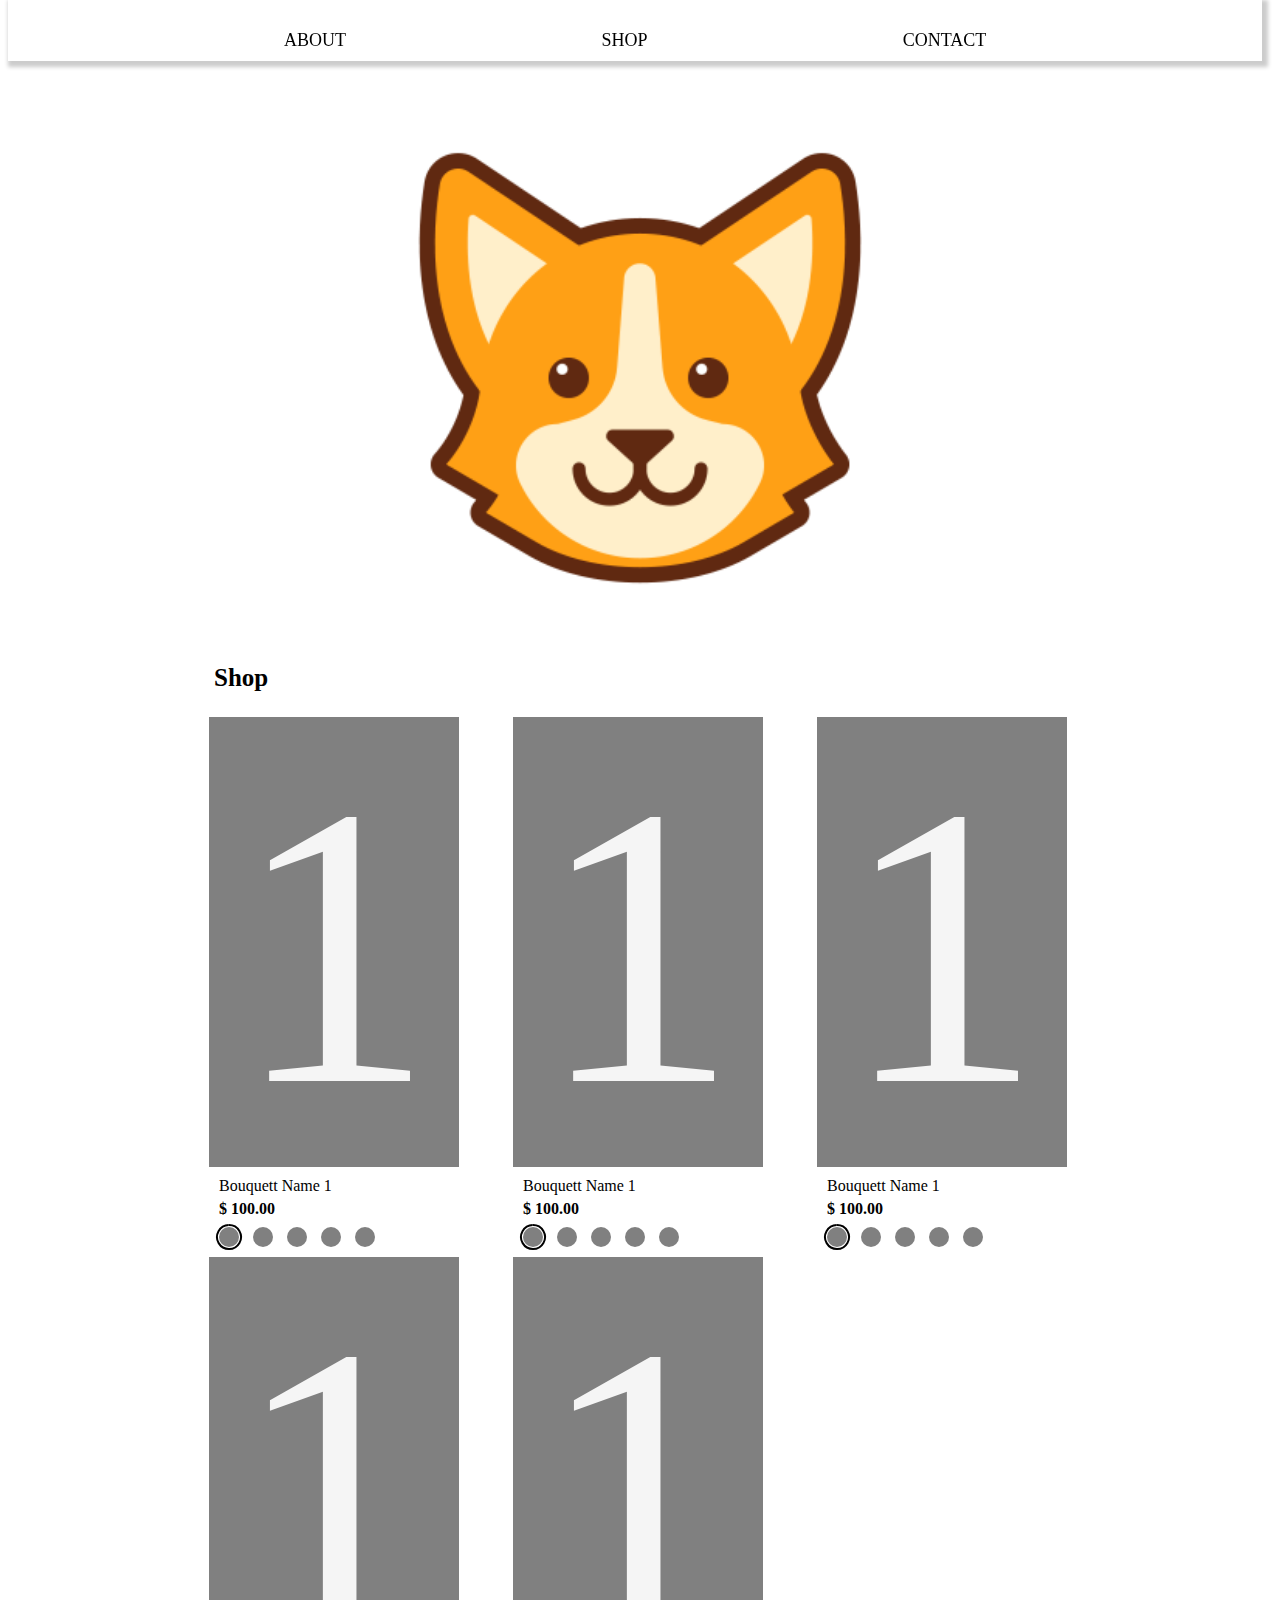
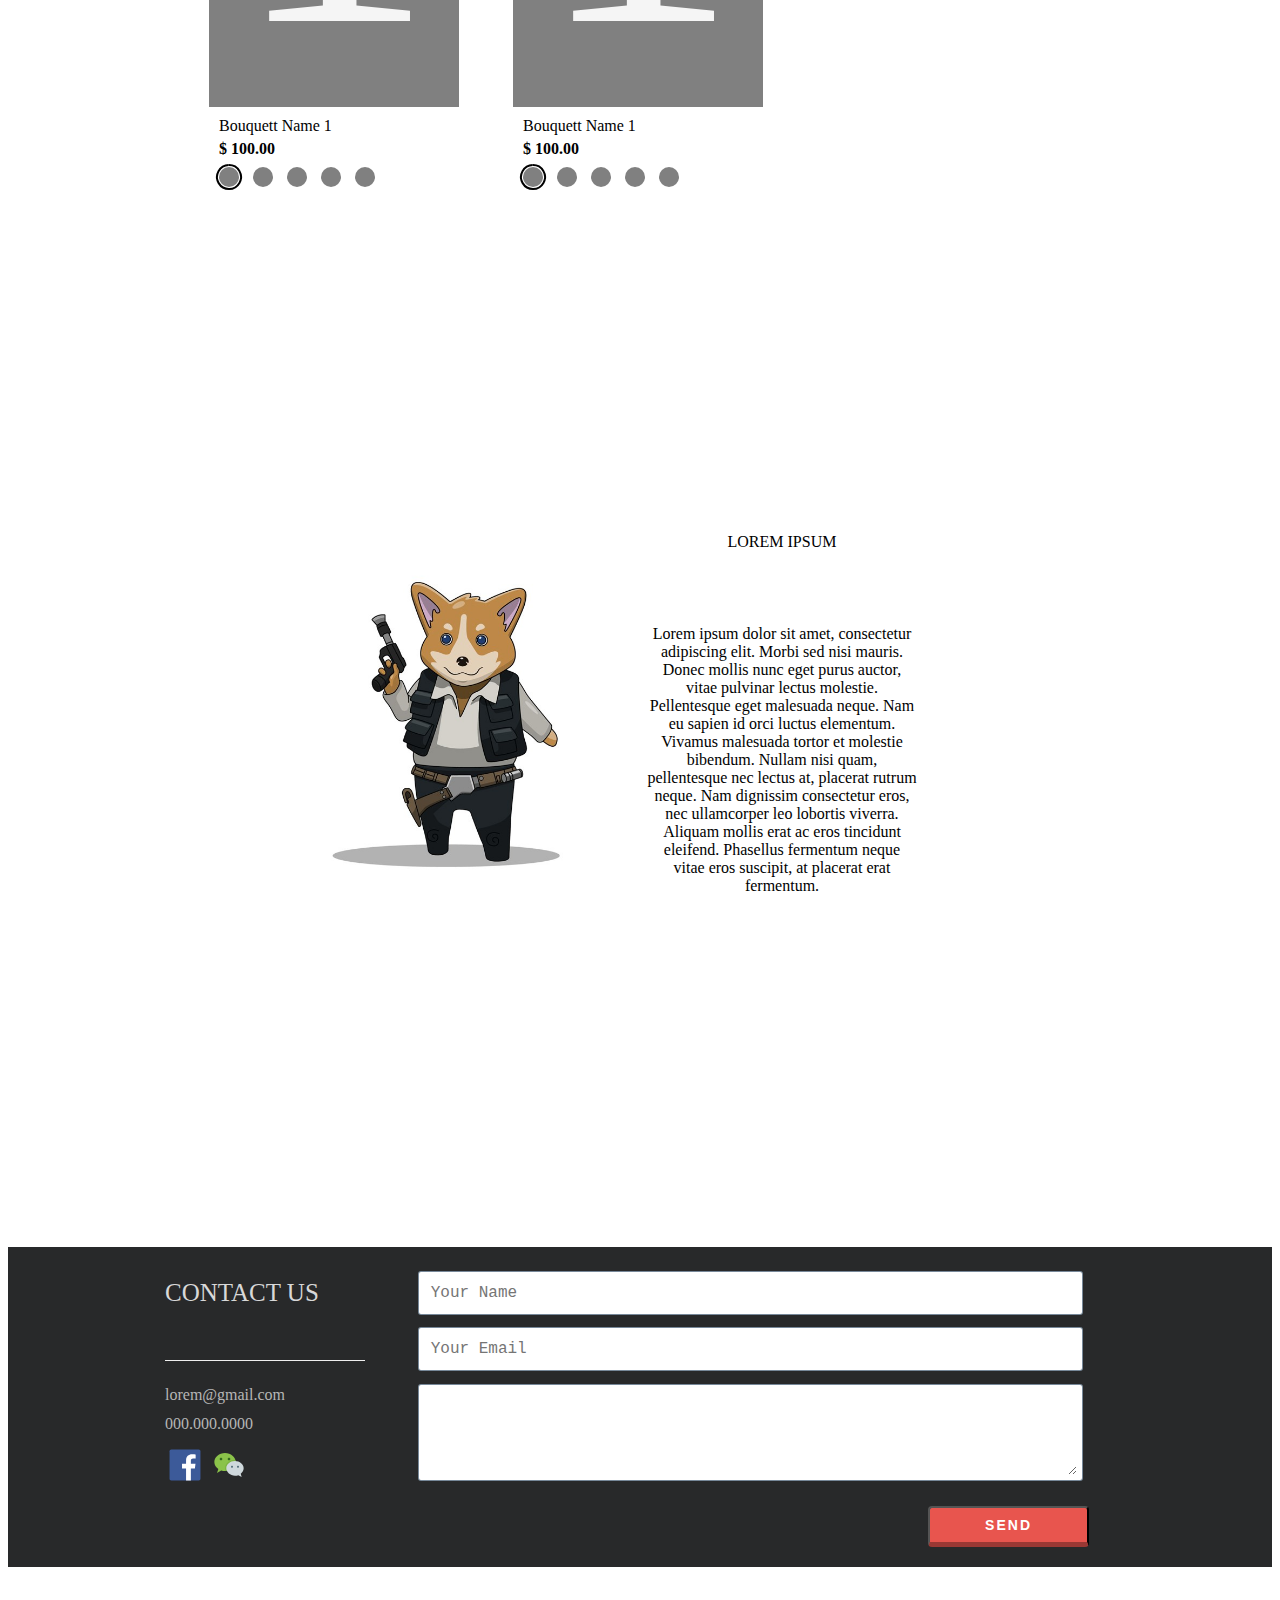
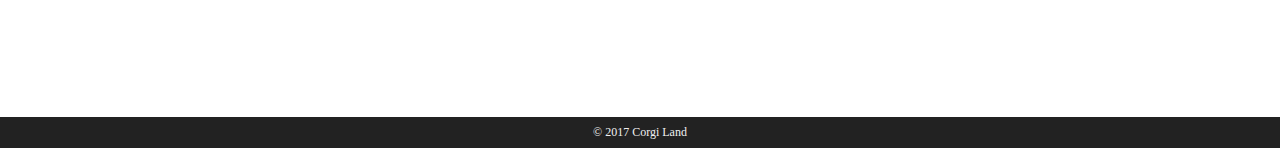
==== indexPage.html @ d276c93f "update" ====
<html>
<script src="http://code.jquery.com/jquery-1.11.0.min.js"></script>
<script src="joyInventoryContainer/inventoryContainer.js"></script>
<script src="navBar/navBar.js"></script>
<script src="AboutMe/aboutMe.js"></script>
<script src="indexPage.js"></script>
<script src="scrollDownButton/scrollDownButton.js"></script>

<link rel="stylesheet" type="text/css" href="scrollDownButton/scrollDownButton.css">
<link rel="stylesheet" type="text/css" href="navBar/navBar.css">
<link rel="stylesheet" type="text/css" href="indexPage.css">
<link rel="stylesheet" type="text/css" href="AboutMe/aboutMe.css">
<link rel="stylesheet" type="text/css" href="joyInventoryContainer/inventoryContainer.css">
<link rel="stylesheet" type="text/css" href="contactUs/contactUs.css">
<head>
</head>

<body>
<div class = 'header'>
  <div class='navBarContainer shadow'>
    <div class='navBar noselect'>
      <div class='navItem'>
        <a href="#aboutMeContainer"><span></span>ABOUT</a>
      </div>
      <div class='navItem'>
        <a href="#inventorySection"><span></span>SHOP</a>
      </div>
      <div class='navItem'>
        <a href="#contactUsSection"><span></span>CONTACT</a>
      </div>
    </div>
  </div>
</div>

<div class = 'mainPageContainer'>
  <img class = 'mainPageBg' src = 'bg.gif'>
</div>

<!-- <div>
  <section class="scrollButton demo">
    <a href="#inventorySection"><span></span>Scroll</a>
  </section>
</div> -->

<div id = 'inventorySection' class = 'inventorySection'>
  <div class = 'inventoryListContainer'>
    <div style='padding-top: 50px;font-size: 25px;margin-left: 30px;font-weight: 600;'> Shop </div>
    <div class='inventoryContainer'>
      <div class='inventoryViewContainer'>
        <div class='inventoryView'>1
        </div>
        <div class='inventoryView'>2
        </div>
        <div class='inventoryView'>3
        </div>
        <div class='inventoryView'>4
        </div>
        <div class='inventoryView'>5
        </div>
      </div>
      <div class='inventorySelectContainer'>
        <div class='inventoryOption'>
        </div>
        <div class='inventoryOption'>
        </div>
        <div class='inventoryOption'>
        </div>
        <div class='inventoryOption'>
        </div>
        <div class='inventoryOption'>
        </div>
      </div>
      <div class='infoContainer'>
        <div class='infoTitle'>
            Bouquett Name 1
        </div>
        <div class='infoPrice'>
            $ 100.00
        </div>
      </div>
    </div>

    <div class='inventoryContainer'>
      <div class='inventoryViewContainer'>
        <div class='inventoryView'>1
        </div>
        <div class='inventoryView'>2
        </div>
        <div class='inventoryView'>3
        </div>
        <div class='inventoryView'>4
        </div>
        <div class='inventoryView'>5
        </div>
      </div>
      <div class='inventorySelectContainer'>
        <div class='inventoryOption'>
        </div>
        <div class='inventoryOption'>
        </div>
        <div class='inventoryOption'>
        </div>
        <div class='inventoryOption'>
        </div>
        <div class='inventoryOption'>
        </div>
      </div>
      <div class='infoContainer'>
        <div class='infoTitle'>
            Bouquett Name 1
        </div>
        <div class='infoPrice'>
            $ 100.00
        </div>
      </div>
    </div>

    <div class='inventoryContainer'>
      <div class='inventoryViewContainer'>
        <div class='inventoryView'>1
        </div>
        <div class='inventoryView'>2
        </div>
        <div class='inventoryView'>3
        </div>
        <div class='inventoryView'>4
        </div>
        <div class='inventoryView'>5
        </div>
      </div>
      <div class='inventorySelectContainer'>
        <div class='inventoryOption'>
        </div>
        <div class='inventoryOption'>
        </div>
        <div class='inventoryOption'>
        </div>
        <div class='inventoryOption'>
        </div>
        <div class='inventoryOption'>
        </div>
      </div>
      <div class='infoContainer'>
        <div class='infoTitle'>
            Bouquett Name 1
        </div>
        <div class='infoPrice'>
            $ 100.00
        </div>
      </div>
    </div>

    <div class='inventoryContainer'>
      <div class='inventoryViewContainer'>
        <div class='inventoryView'>1
        </div>
        <div class='inventoryView'>2
        </div>
        <div class='inventoryView'>3
        </div>
        <div class='inventoryView'>4
        </div>
        <div class='inventoryView'>5
        </div>
      </div>
      <div class='inventorySelectContainer'>
        <div class='inventoryOption'>
        </div>
        <div class='inventoryOption'>
        </div>
        <div class='inventoryOption'>
        </div>
        <div class='inventoryOption'>
        </div>
        <div class='inventoryOption'>
        </div>
      </div>
      <div class='infoContainer'>
        <div class='infoTitle'>
            Bouquett Name 1
        </div>
        <div class='infoPrice'>
            $ 100.00
        </div>
      </div>
    </div>

    <div class='inventoryContainer'>
      <div class='inventoryViewContainer'>
        <div class='inventoryView'>1
        </div>
        <div class='inventoryView'>2
        </div>
        <div class='inventoryView'>3
        </div>
        <div class='inventoryView'>4
        </div>
        <div class='inventoryView'>5
        </div>
      </div>
      <div class='inventorySelectContainer'>
        <div class='inventoryOption'>
        </div>
        <div class='inventoryOption'>
        </div>
        <div class='inventoryOption'>
        </div>
        <div class='inventoryOption'>
        </div>
        <div class='inventoryOption'>
        </div>
      </div>
      <div class='infoContainer'>
        <div class='infoTitle'>
            Bouquett Name 1
        </div>
        <div class='infoPrice'>
            $ 100.00
        </div>
      </div>
    </div>

  </div>
</div>

<!-- <div>
  <section class="scrollButton demo">
    <a href="#aboutMeContainer"><span></span>Scroll</a>
  </section>
</div> -->


<div id = 'aboutMeContainer' class = 'aboutMeContainer'>
    <div class = 'aboutMeInnerContainer'>
      <div class = 'aboutMeContentContainer'>
        <div class = 'aboutMePhotoContainer'>
          <img class = 'aboutMePhoto' src="AboutMe/placeholder.jpg">
        </div>
      </div>
      <div class = 'aboutMeContentContainer'>
        <div class = 'aboutMeContentTitle'>
          <span class = 'aboutMeSpan'> Lorem ipsum </span>
        </div>
        <div class = 'aboutMeContentContent'>
          <span class = 'aboutMeSpan'>
          Lorem ipsum dolor sit amet, consectetur adipiscing elit. Morbi sed nisi mauris. Donec mollis nunc eget purus auctor, vitae pulvinar lectus molestie. Pellentesque eget malesuada neque. Nam eu sapien id orci luctus elementum. Vivamus malesuada tortor et molestie bibendum. Nullam nisi quam, pellentesque nec lectus at, placerat rutrum neque. Nam dignissim consectetur eros, nec ullamcorper leo lobortis viverra. Aliquam mollis erat ac eros tincidunt eleifend. Phasellus fermentum neque vitae eros suscipit, at placerat erat fermentum.
          </span>
        </div>
      </div>
    </div>
</div>

<!-- <div>
  <section class="scrollButton demo">
    <a href="#contactUsSection"><span></span>Scroll</a>
  </section>
</div> -->

<div id = 'contactUsSection' class = 'contactUsSection'>
  <div class='contactUsBoundary bg-dark'>
    <div class='contactUsContainer'>
      <div class='generalInfoContainer'>
        <div class='emailUsTitle bg-gray-light'>
          CONTACT US
        </div>
        <div class="divider divider1" style="margin:0 0 25px 0 !important;"></div>
        <div class='generalInfoCell'>
          <div class='generalInfoCellContent'>
            lorem@gmail.com
          </div>
          <div class='generalInfoCellContent'>
            000.000.0000
          </div>
        </div>
        <div class='generalInfoSocialMedia'>
          <div style='width: 100%'>
            <img style='padding:2%;' src='contactUs/fb.svg'>
            <img style='padding:2%;' src='contactUs/wechat.svg'>
          </div>
        </div>
        <div class='emailUsRestSection'>
        </div>
      </div>
      <div class='emailUsContainer'>
        <div class='emailUsEmailSection'>
          <div class='emailUsEmailDiv1'>
            <div class='emailUsNameInput'>
              <div class='div1TextArea'>
                <textarea rows='1' class='emailUsTextArea div1EmailUsTextArea' placeholder='Your Name'></textarea>
              </div>
            </div>
          </div>
          <div class='emailUsEmailDiv1'>
            <div class='emailUsEmailInput'>
              <div class='div1TextArea'>
                <textarea rows='1' class='emailUsTextArea div1EmailUsTextArea' placeholder='Your Email'></textarea>
              </div>
            </div>
          </div>
          <div class='emailUsEmailDiv2'>
            <div class='emailUsMessageInput'>
              <div class='emailUsMessageContent'>
                <textarea class='emailUsTextArea div2EmailUsTextArea'></textarea>
              </div>
            </div>
            <div class='emailUsSendButtonContainer'>
              <button type="button" class='emailUsSendButton'> SEND </button>
            </div>
          </div>
        </div>
    <!--     <div class='emailUsRestSection'>
        </div> -->
      </div>
    </div>
  </div>
</div>
</body>
<div id="copyright">© 2017 Corgi Land</div>
</html>
---- scrollDownButton/scrollDownButton.css ----
@import url(https://fonts.googleapis.com/css?family=Josefin+Sans:300,400);
section {
  position: relative;
  width: 100%;
  height: 25px
}
section::after {
  position: absolute;
  bottom: 0;
  left: 0;
  content: '';
  width: 100%;
  height: 80%;
}

/*#thanks {
  background-color: black;
}
#thanks::after {
  content: none;
}
#thanks div {
  position: absolute;
  top: 50%;
  left: 50%;
  z-index: 2;
  -webkit-transform: translate(-50%, -50%);
  transform: translate(-50%, -50%);
  text-align: center;
}
#thanks h2 {
  margin-bottom: 60px;
  color: #333;
  font : normal 300 64px/1 'Josefin Sans', sans-serif;
  text-align: center;
  white-space: nowrap;
}
#thanks p {
  color: #333;
  font : normal 400 20px/1 'Josefin Sans', sans-serif;
}
#thanks p a {
  color: #333;
  text-decoration: none;
  transition: color .3s;
}
#thanks p a:hover {
  color: #888;
}*/
.demo a {
  position: absolute;
  bottom: 20px;
  left: 50%;
  z-index: 2;
  display: inline-block;
  -webkit-transform: translate(-50%, -80%);
  transform: translate(-50%, -80%);
  color: black;
  font : normal 400 20px/1 'Josefin Sans', sans-serif;
  letter-spacing: .1em;
  text-decoration: none;
  transition: opacity .3s;
}
.demo a:hover {
  opacity: .5;
}


.scrollButton a {
  padding-top: 70px;
  position: relative;
/*  left: 50%;
  transform: translateX(-50%);
  top: -150px;*/
}
.scrollButton a span {
  position: absolute;
  top: 0;
  left: 50%;
  width: 24px;
  height: 24px;
  margin-left: -12px;
  border-left: 1px solid black;
  border-bottom: 1px solid black;
  -webkit-transform: rotate(-45deg);
  transform: rotate(-45deg);
  -webkit-animation: sdb05 1.5s infinite;
  animation: sdb05 1.5s infinite;
  box-sizing: border-box;
}
@-webkit-keyframes sdb05 {
  0% {
    -webkit-transform: rotate(-45deg) translate(0, 0);
    opacity: 0;
  }
  50% {
    opacity: 1;
  }
  100% {
    -webkit-transform: rotate(-45deg) translate(-20px, 20px);
    opacity: 0;
  }
}
@keyframes sdb05 {
  0% {
    transform: rotate(-45deg) translate(0, 0);
    opacity: 0;
  }
  50% {
    opacity: 1;
  }
  100% {
    transform: rotate(-45deg) translate(-20px, 20px);
    opacity: 0;
  }
}
---- navBar/navBar.css ----
a{
  text-decoration: none;
}

/* unvisited link */
a:link {
  color: black;
}

/* visited link */
a:visited {
  color: black;
}

/* mouse over link */
a:hover {
  color: whitesmoke;
  text-shadow: 1px 1px grey;
}

/* selected link */
a:active {
  color: whitesmoke;
  text-shadow: 2px 2px grey;
}

.navBarContainer{
  position: fixed;
  width: 98%;
  text-align: center;
  font-size: 18px;
  z-index: 5;
  top: 0px;
  padding-top: 30px;
  padding-bottom: 10px;
  background: white;
}
.navBar{
  position: relative;
  width: 100%;
}
.navItem{
  position: relative;
  display: inline-block;
  margin-left: 10%;
  margin-right: 10%;
  cursor: pointer;
}
.noselect {
  -webkit-touch-callout: none; /* iOS Safari */
    -webkit-user-select: none; /* Safari */
     -khtml-user-select: none; /* Konqueror HTML */
       -moz-user-select: none; /* Firefox */
        -ms-user-select: none; /* Internet Explorer/Edge */
            user-select: none; /* Non-prefixed version, currently
                                  supported by Chrome and Opera */
}
---- indexPage.css ----
* {
  /*border: 1px solid black;*/
}

.mainPageContainer {
  width: 98%;
  /*height: 98%;*/
  margin: 1%;
  /*min-height: 500px;*/
  text-align: center;
  /* horizontally align aboutMeInnerContainer to the center*/
}

.mainPageBg {
  width: 50%;
  max-width: 900px;
  /* vertically align itself to the center*/
  position: relative;
  padding-top: 10%;
  /* horizontally align itself to the center*/
  display: inline-block;
  text-align: center;
  min-width: 500px;
  max-width: 800px;
}

.header {
  position: absolute;
  width: 100%;
  top: 5%;
  min-width: 700px;
}

.inventorySection {
  clear: both;
  height: 100%;
  /*text-align: center;*/
}

.inventoryListContainer {
  width: 100%;
  /*min-width: 700px;*/
  display: inline-block;
  float: left;
  /* horizontally align itself to the center*/
  position: relative;
  left: 50%;
  transform: translateX(-50%);
}

.inventoryViewContainer {
  text-align: left;
}

.aboutMeContainer {
  position: relative;
}

.aboutMeInnerContainer {
  position: relative;
  top: 100px;
}

.contactUsSection {
  position: relative;
  text-align: center;
  /*padding-top: 150px;*/
  padding-bottom: 150px;
}

#copyright, #copyright a {
    color: #f0f0f0;
    font-size: 12px;
    text-align: center;
}

#copyright {
  background: #222;
  padding: 8px 0;
  position: absolute;
  right: 0px;
  width: 100%;
}
---- AboutMe/aboutMe.css ----
* {
  /*border: 1px solid black;*/
}

.aboutMeContainer {
  width: 98%;
  height: 98%;
  margin: 1%;
  min-height: 500px;
  min-width: 700px;
  /* horizontally align aboutMeInnerContainer to the center*/
  text-align: center;
}

.aboutMeInnerContainer{
  width: 700px;
  height: 500px;
  /* vertically align itself to the center*/
  position: relative;
  /*top: 50%;*/
  /*transform: translateY(-50%);*/
  /*transform: translateY(30%);*/
  /* horizontally align itself to the center*/
  display: inline-block;
}

.aboutMeContentContainer{
  width: 300px;
  height: 450px;
  position: relative;
  top: 50%;
  transform: translateY(-50%);
  margin-left: 2%;
  margin-right: 2%;
  display: inline-block;
  /* align two div on the same row*/
  float: left;
}

.aboutMePhotoContainer {
  width: 90%;
  height: 94%;
  margin-left: 5%;
  margin-top: 5%;
}

.aboutMeContentTitle {
  width: 90%;
  height: 15%;
  margin-left: 5%;
  margin-top: 5%;
  text-transform: uppercase;
}

.aboutMeContentContent {
  width: 90%;
  height: 75%;
  margin-left: 5%;
  margin-top: 5%;
}

.aboutMeSpan {
  height: 100%;
  display: inline-flex;
  align-items: center;
}

.aboutMePhoto {
  /*height: 100%;*/
  /* vertically align itself to the center*/
/*  position: relative;
  left: 50%;
  transform: translateX(-50%);*/
  width: 100%;
  /* vertically align itself to the center*/
  position: relative;
  top: 50%;
  transform: translateY(-50%);
}
---- joyInventoryContainer/inventoryContainer.css ----
.inventoryContainer {
  position: relative;
  display: inline-block;
  margin: 25px;
  width: 250px;
  height: 490px;
}

.inventoryViewContainer{
  position: absolute;
  top: 0px;
  width: 100%;
  height: 450px;
}
.inventoryView {
  width: 100%;
  height: 100%;
  position: absolute;
  top: 0px;
  background: grey;
  font-size: 400px;
  color: whitesmoke;
  text-align: center;
}

.inventorySelectContainer{
  position: relative;
  top: 500px;
  padding: 5px;
  width: 250px;
  height: 30px;
}
.inventoryOption {
  width: 30px;
  height: 30px;
  position: relative;
  display: inline-block;
}

.infoContainer{
  padding-left: 10px;
  position: relative;
  top: 420px;
}
.infoTitle{
  margin-bottom: 5px;
}
.infoPrice{
  font-weight: 900;
}
---- contactUs/contactUs.css ----
* {
  /*border: 1px solid black;*/
}

.shadow {
  -webkit-box-shadow: 3px 3px 4px 3px #ccc;  /* Safari 3-4, iOS 4.0.2 - 4.2, Android 2.3+ */
  -moz-box-shadow:    3px 3px 4px 3px #ccc;  /* Firefox 3.5 - 3.6 */
  box-shadow:         3px 3px 4px 3px #ccc;  /* Opera 10.5, IE 9, Firefox 4+, Chrome 6+, iOS 5 */
}

.contactUsBoundary {
  width: 100%;
  height: 320px;
  position: relative;
  display: inline-block;
  text-align: center;
}

.contactUsContainer {
  width: 100%;
  height: 450;
  position: relative;
  display: inline-block;
  text-align: left;
  max-width: 1000px;
}

.emailUsContainer {
  width: 67%;
  height: 100%;
  padding: 2.5%;
  position: relative;
  display: inline-block;
}

/*.marginContainer {
  width: 6%;
  height: 100%;
}*/

.generalInfoContainer {
  width: 20%;
  height: 100%;
  padding: 2.5%;
  position: relative;
  display: inline-block;
}

.generalInfoCell {
  width: 100%;
  height: 13%;
  position: relative;
  display: inline-block;
}

.generalInfoCellTitle {
  width: 100%;
  height: 49%;
  transform: translateY(50%);
  color: rgb(229,75,69);
  background: white;
  position: relative;
  display: inline-block;
}

.generalInfoCellContent {
  width: 100%;
  height: 49%;
  position: relative;
  display: inline-block;
}

.generalInfoSocialMedia {
  width: 100%;
  height: 15%;
  position: relative;
  display: inline-block;
}

.generalInfoRestSection {
  width: 100%;
  height: 25%;
  position: relative;
  display: inline-block;
}

.emailUsTitle {
  width: 100%;
  height: 18%;
  font-size: 25px;
  color: #333333;
  position: relative;
  display: inline-block;
}

.emailUsIntro {
  width: 100%;
  height: 25%;
  position: relative;
  display: inline-block;
}

.emailUsEmailSection {
  width: 100%;
  height: 50%;
  position: relative;
  display: inline-block;
}

.emailUsRestSection {
  width: 100%;
  height: 4%;
  position: relative;
  display: inline-block;
}

.emailUsEmailDiv1 {
  width: 100%;
  height: 25%;
  position: relative;
  display: inline-block;
}

.emailUsEmailDiv2 {
  width: 100%;
  height: 90%;
  /*position: relative;
  display: inline-block;*/
  position: relative;
  display: inline-block;
}

.emailUsMessageInput {
  width: 100%;
  height: 60%;
  position: relative;
  display: inline-block;
}

.emailUsMessageTitle {
  width: 100%;
  height: 19%;
  transform: translateY(30%);
  position: relative;
  display: inline-block;
}

.emailUsMessageContent {
  width: 100%;
  height: 79%;
  position: relative;
  display: inline-block;
}

.emailUsTextArea {
  width: 99%;
  font-size: 16px;
  padding: 1%;
  border-radius: 2px;
  box-shadow: 0 0 0 1px lightslategrey;
  border: 5px solid transparent;
  position: relative;
  display: inline-block;
}

.div1EmailUsTextArea {
  resize: none;
  position: relative;
  display: inline-block;
}

.div2EmailUsTextArea {
  height: 99%;
  position: relative;
  display: inline-block;
}

.emailUsSendButtonContainer {
  width: 100%;
  height: 20%;
  text-align: right;
  position: relative;
  display: inline-block;
}

.emailUsSendButton:focus {
  outline: none;
  position: relative;
  display: inline-block;
}

.emailUsSendButton {
  z-index: 1;

  -webkit-box-sizing: border-box;
  -moz-box-sizing: border-box;
  box-sizing: border-box;
  white-space: nowrap;
  position: relative;
  display: -moz-inline-stack;
  display: inline-block;
  vertical-align: middle;
  zoom: 1;
  font-family: "brandon-grotesque", Helvetica, Arial, sans-serif;
  font-weight: 700;
  letter-spacing: 2px;
  font-size: 14px;
  line-height: 14px;
  text-transform: uppercase;
  color: white;
  background-color: #e8554e;
  cursor: pointer;
  border-bottom: 5px solid #9a3834;
  -webkit-border-radius: 4px;
  -moz-border-radius: 4px;
  -ms-border-radius: 4px;
  -o-border-radius: 4px;
  border-radius: 4px;
  -webkit-transition: none 125ms ease-out;
  -webkit-transition-delay: 0;
  -moz-transition: none 125ms ease-out 0;
  -o-transition: none 125ms ease-out 0;
  transition: none 125ms ease-out 0;
  -webkit-transition-property: background-color, color;
  -moz-transition-property: background-color, color;
  -o-transition-property: background-color, color;
  transition-property: background-color, color;
  padding: 10px 55px;
  position: relative;
  display: inline-block;
}

.emailUsNameInput {
  width: 100%;
  height: 100%;
  /*position: relative;
  display: inline-block;*/
  position: relative;
  display: inline-block;
}

.div1InputTitle {
  width:100%;
  height: 49%;
  transform: translateY(55%);
  position: relative;
  display: inline-block;
}

.spanAsterisk {
  color:rgb(229,75,69);
  position: relative;
  display: inline-block;
}

.div1TextArea {
  width:100%;
  height: 49%;
  position: relative;
  display: inline-block;
}

.emailUsEmailInput {
  width: 100%;
  height: 100%;
  /*position: relative;
  display: inline-block;*/
  position: relative;
  display: inline-block;
}

.emailUsEmailInputMargin {
  width: 10%;
  height: 100%;
  position: relative;
  display: inline-block;
}

.divider1 {
    clear: both;
    border-bottom: 1px solid #efefef;
    margin: 60px 0;
    height: 1px;
}

.divider {
    display: block;
    width: 100%;
    height: 0;
    margin: 0;
    padding: 0;
}

.bg-dark {
    background: #28292A;
    color: #B6B6B6;
}

.bg-gray-light {
  color: #D8D8D8;
}
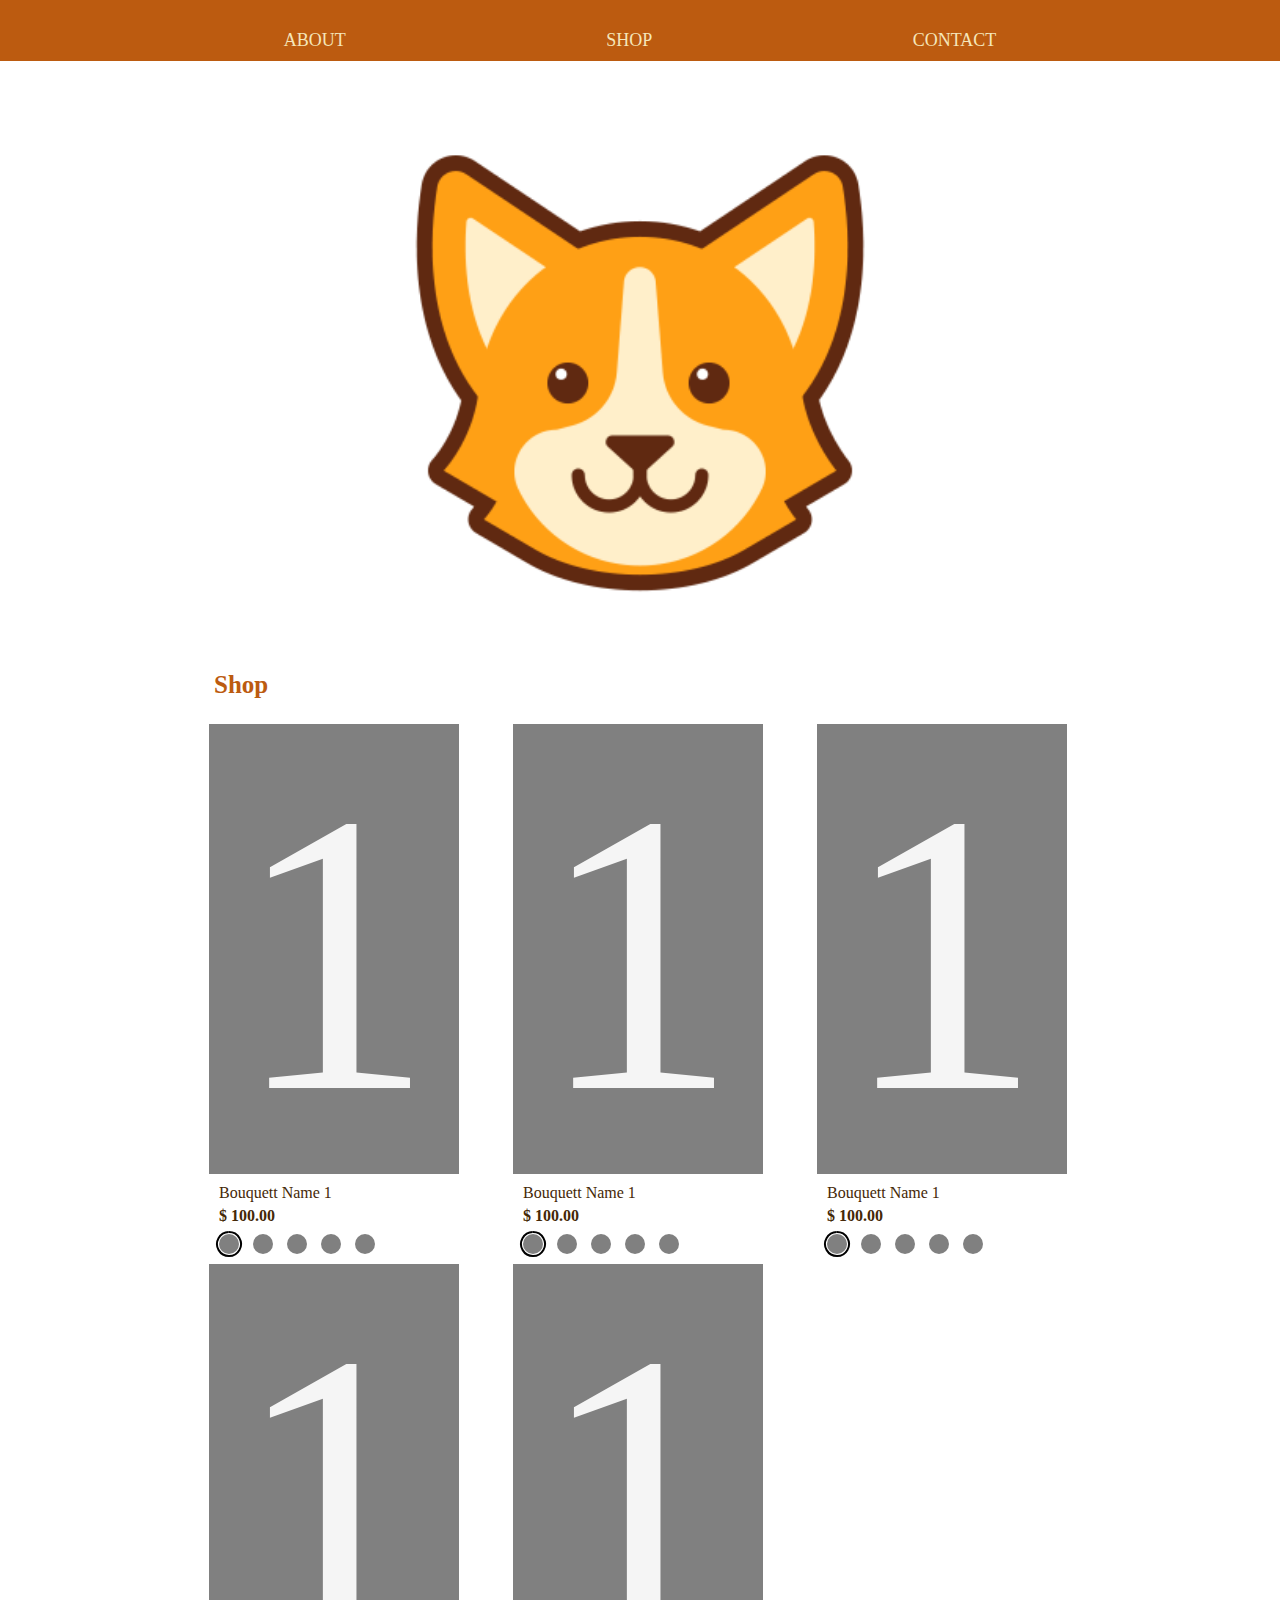
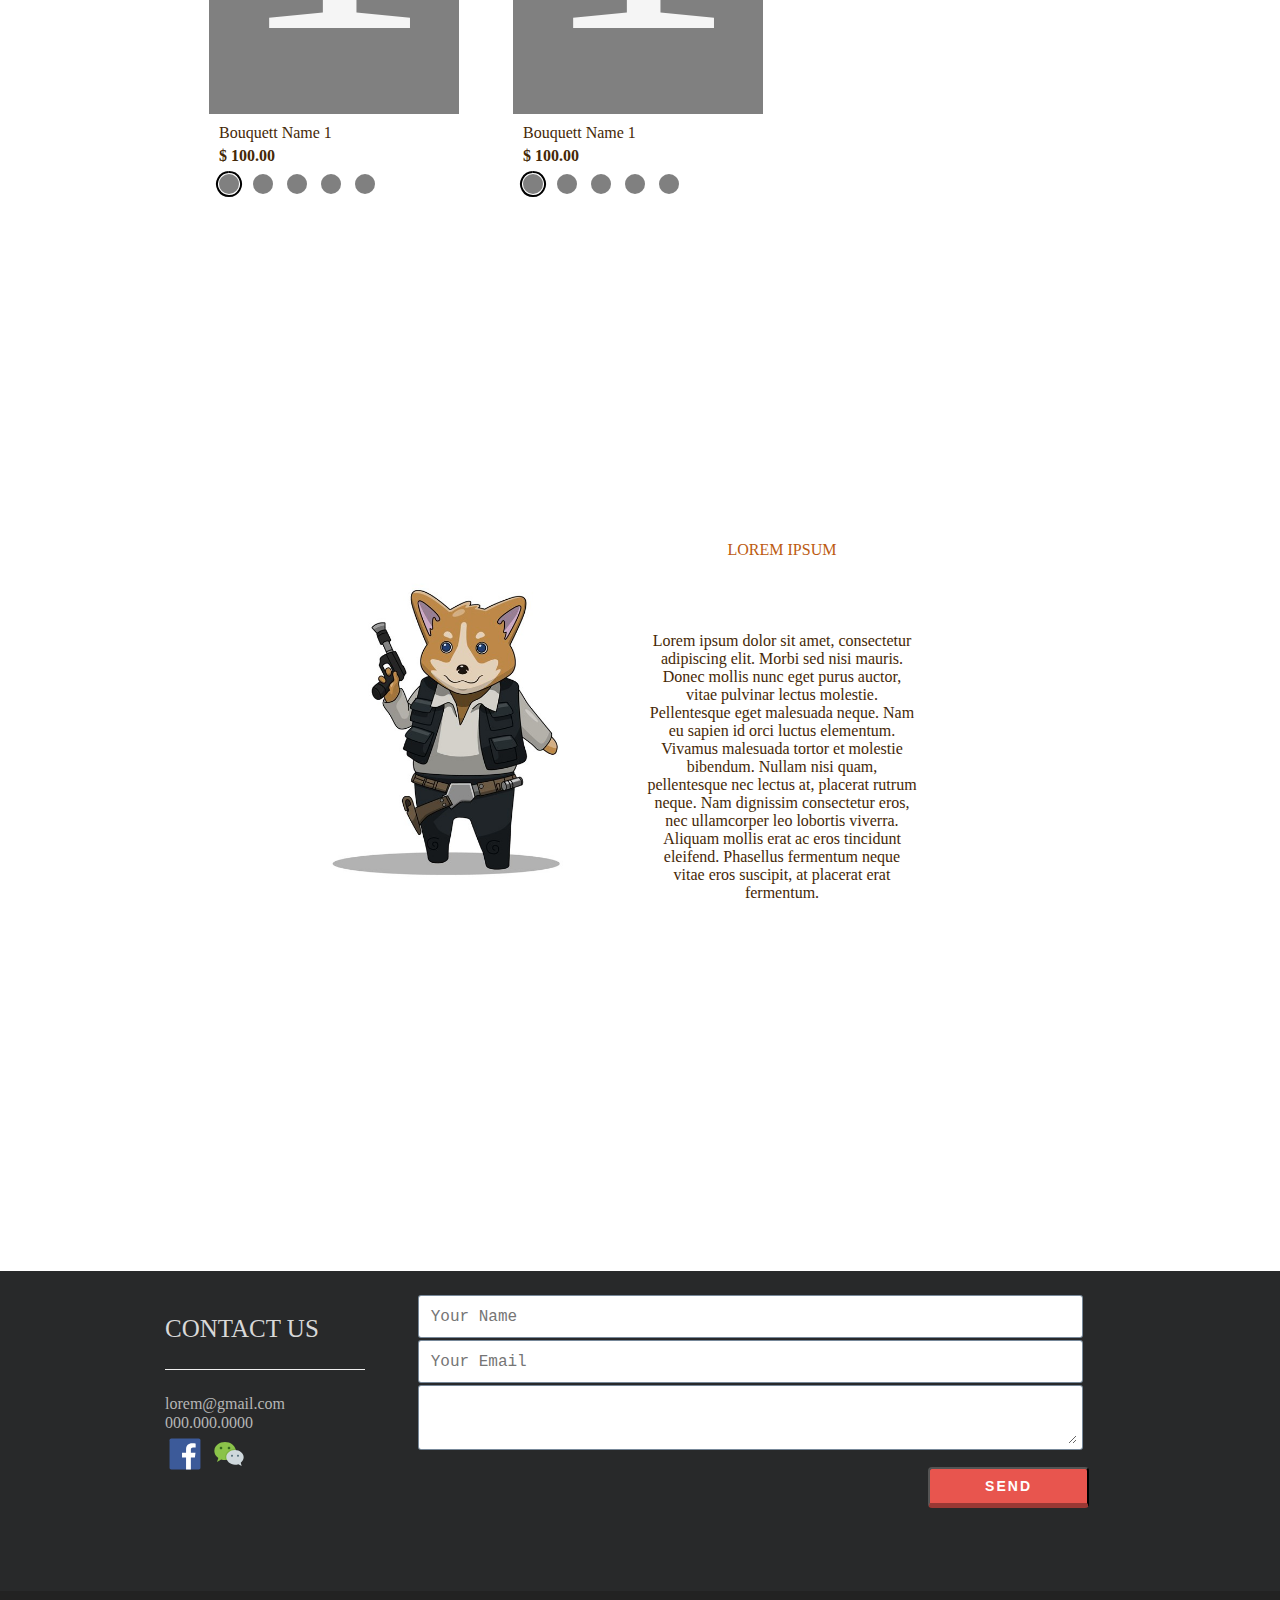
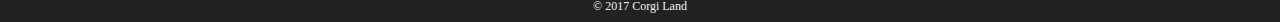
==== commit 22f36e5e: "update" ====
--- a/indexPage.html
+++ b/indexPage.html
@@ -17,7 +17,7 @@
 
 <body>
 <div class = 'header'>
-  <div class='navBarContainer shadow'>
+  <div class='navBarContainer'>
     <div class='navBar noselect'>
       <div class='navItem'>
         <a href="#aboutMeContainer"><span></span>ABOUT</a>
@@ -43,8 +43,8 @@
 </div> -->
 
 <div id = 'inventorySection' class = 'inventorySection'>
-  <div class = 'inventoryListContainer'>
-    <div style='padding-top: 50px;font-size: 25px;margin-left: 30px;font-weight: 600;'> Shop </div>
+  <div class = 'inventoryListContainer text-color'>
+    <div class='title-color' style='padding-top: 50px;font-size: 25px;margin-left: 30px;font-weight: 600;'> Shop </div>
     <div class='inventoryContainer'>
       <div class='inventoryViewContainer'>
         <div class='inventoryView'>1
@@ -239,10 +239,10 @@
       </div>
       <div class = 'aboutMeContentContainer'>
         <div class = 'aboutMeContentTitle'>
-          <span class = 'aboutMeSpan'> Lorem ipsum </span>
+          <span class = 'aboutMeSpan title-color'> Lorem ipsum </span>
         </div>
         <div class = 'aboutMeContentContent'>
-          <span class = 'aboutMeSpan'>
+          <span class = 'aboutMeSpan text-color'>
           Lorem ipsum dolor sit amet, consectetur adipiscing elit. Morbi sed nisi mauris. Donec mollis nunc eget purus auctor, vitae pulvinar lectus molestie. Pellentesque eget malesuada neque. Nam eu sapien id orci luctus elementum. Vivamus malesuada tortor et molestie bibendum. Nullam nisi quam, pellentesque nec lectus at, placerat rutrum neque. Nam dignissim consectetur eros, nec ullamcorper leo lobortis viverra. Aliquam mollis erat ac eros tincidunt eleifend. Phasellus fermentum neque vitae eros suscipit, at placerat erat fermentum.
           </span>
         </div>
--- a/navBar/navBar.css
+++ b/navBar/navBar.css
@@ -4,7 +4,7 @@
 
 /* unvisited link */
 a:link {
-  color: black;
+  color: #F5E6BA;
 }
 
 /* visited link */
@@ -14,7 +14,7 @@
 
 /* mouse over link */
 a:hover {
-  color: whitesmoke;
+  color: #452806;
   text-shadow: 1px 1px grey;
 }
 
@@ -26,14 +26,14 @@
 
 .navBarContainer{
   position: fixed;
-  width: 98%;
+  width: 100%;
   text-align: center;
   font-size: 18px;
   z-index: 5;
   top: 0px;
   padding-top: 30px;
   padding-bottom: 10px;
-  background: white;
+  background: #BC5B10;
 }
 .navBar{
   position: relative;
--- a/indexPage.css
+++ b/indexPage.css
@@ -1,5 +1,9 @@
 * {
   /*border: 1px solid black;*/
+}
+
+body {
+  margin: 0px;
 }
 
 .mainPageContainer {
@@ -65,7 +69,7 @@
   position: relative;
   text-align: center;
   /*padding-top: 150px;*/
-  padding-bottom: 150px;
+  /*padding-bottom: 150px;*/
 }
 
 #copyright, #copyright a {
@@ -77,7 +81,15 @@
 #copyright {
   background: #222;
   padding: 8px 0;
-  position: absolute;
+  position: relative;
   right: 0px;
   width: 100%;
+}
+
+.text-color {
+  color: #452806;
+}
+
+.title-color {
+  color: #BC5B10;
 }--- a/contactUs/contactUs.css
+++ b/contactUs/contactUs.css
@@ -18,7 +18,7 @@
 
 .contactUsContainer {
   width: 100%;
-  height: 450;
+  height: 300px;
   position: relative;
   display: inline-block;
   text-align: left;
@@ -28,7 +28,7 @@
 .emailUsContainer {
   width: 67%;
   height: 100%;
-  padding: 2.5%;
+  padding: 2.5% 2.5% 0 2.5%;
   position: relative;
   display: inline-block;
 }
@@ -41,7 +41,7 @@
 .generalInfoContainer {
   width: 20%;
   height: 100%;
-  padding: 2.5%;
+  padding: 2.5% 2.5% 0 2.5%;
   position: relative;
   display: inline-block;
 }
@@ -116,7 +116,7 @@
 
 .emailUsEmailDiv1 {
   width: 100%;
-  height: 25%;
+  height: 30%;
   position: relative;
   display: inline-block;
 }
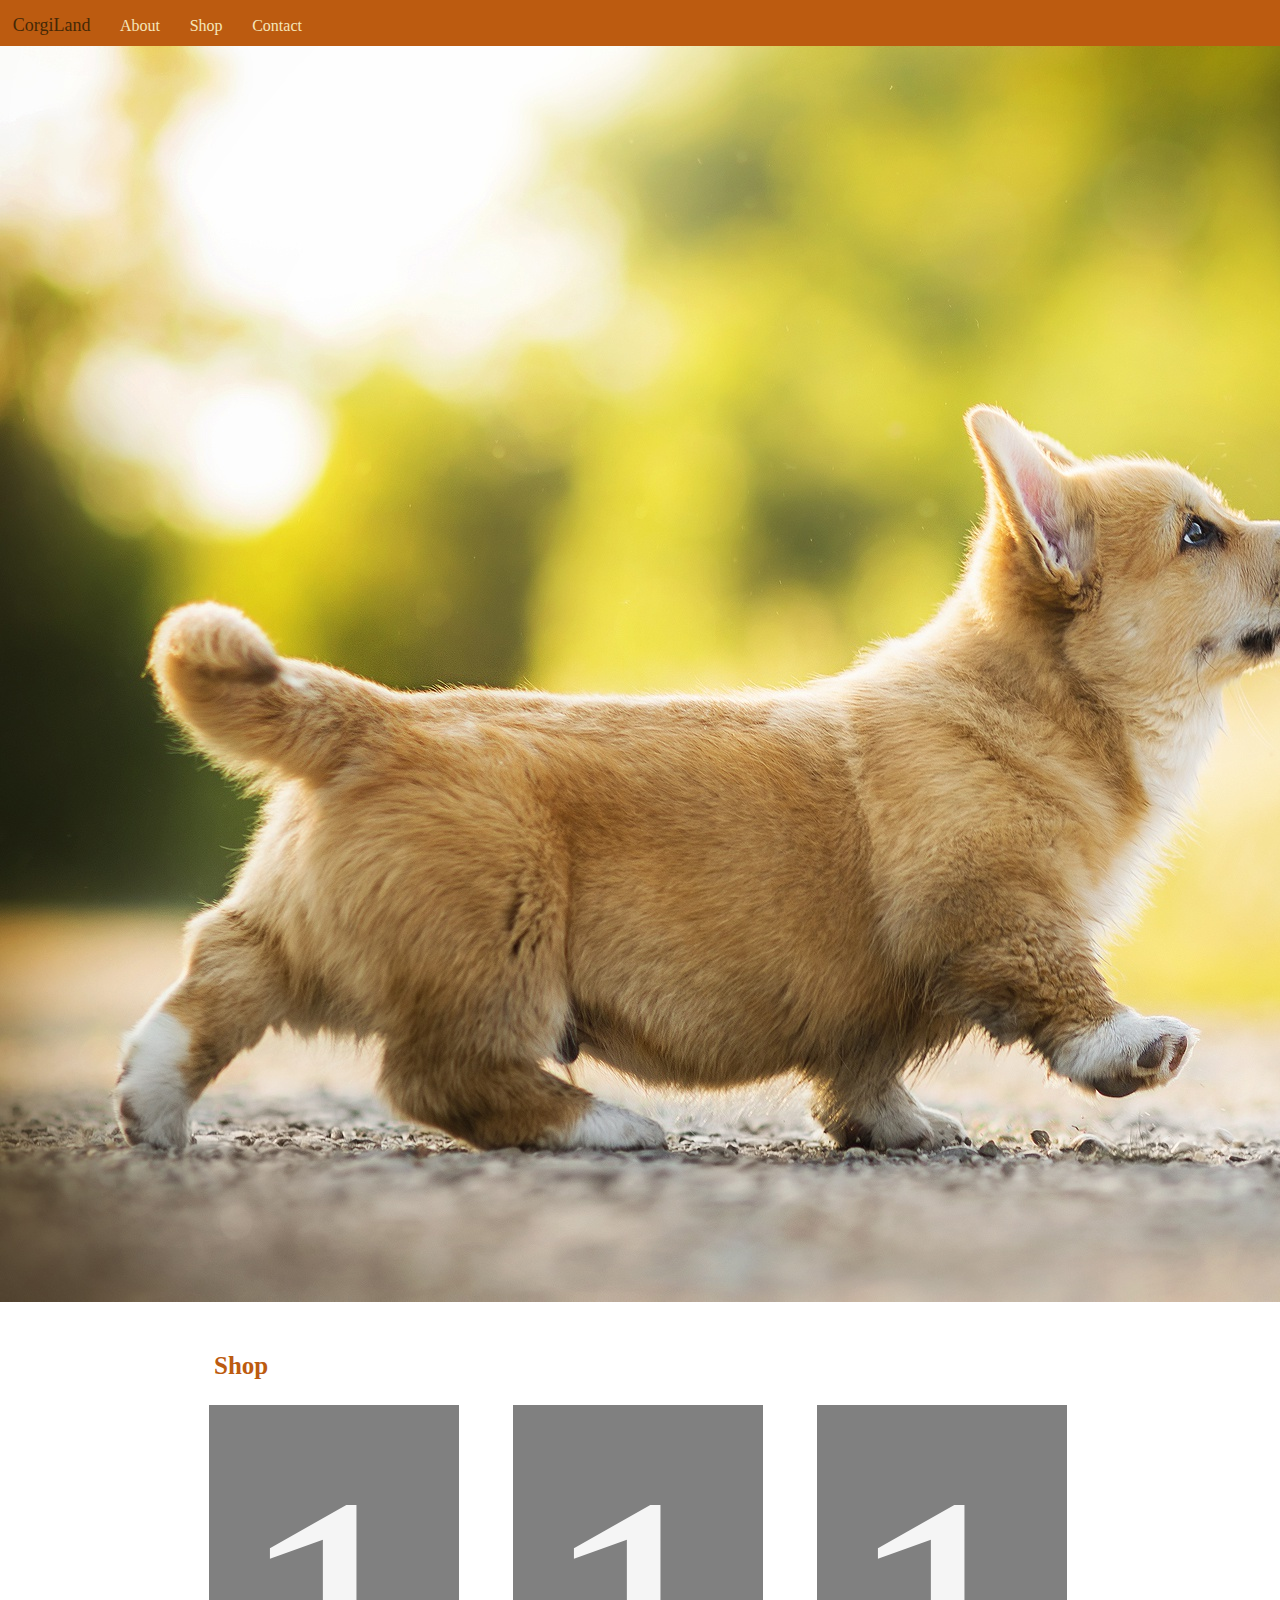
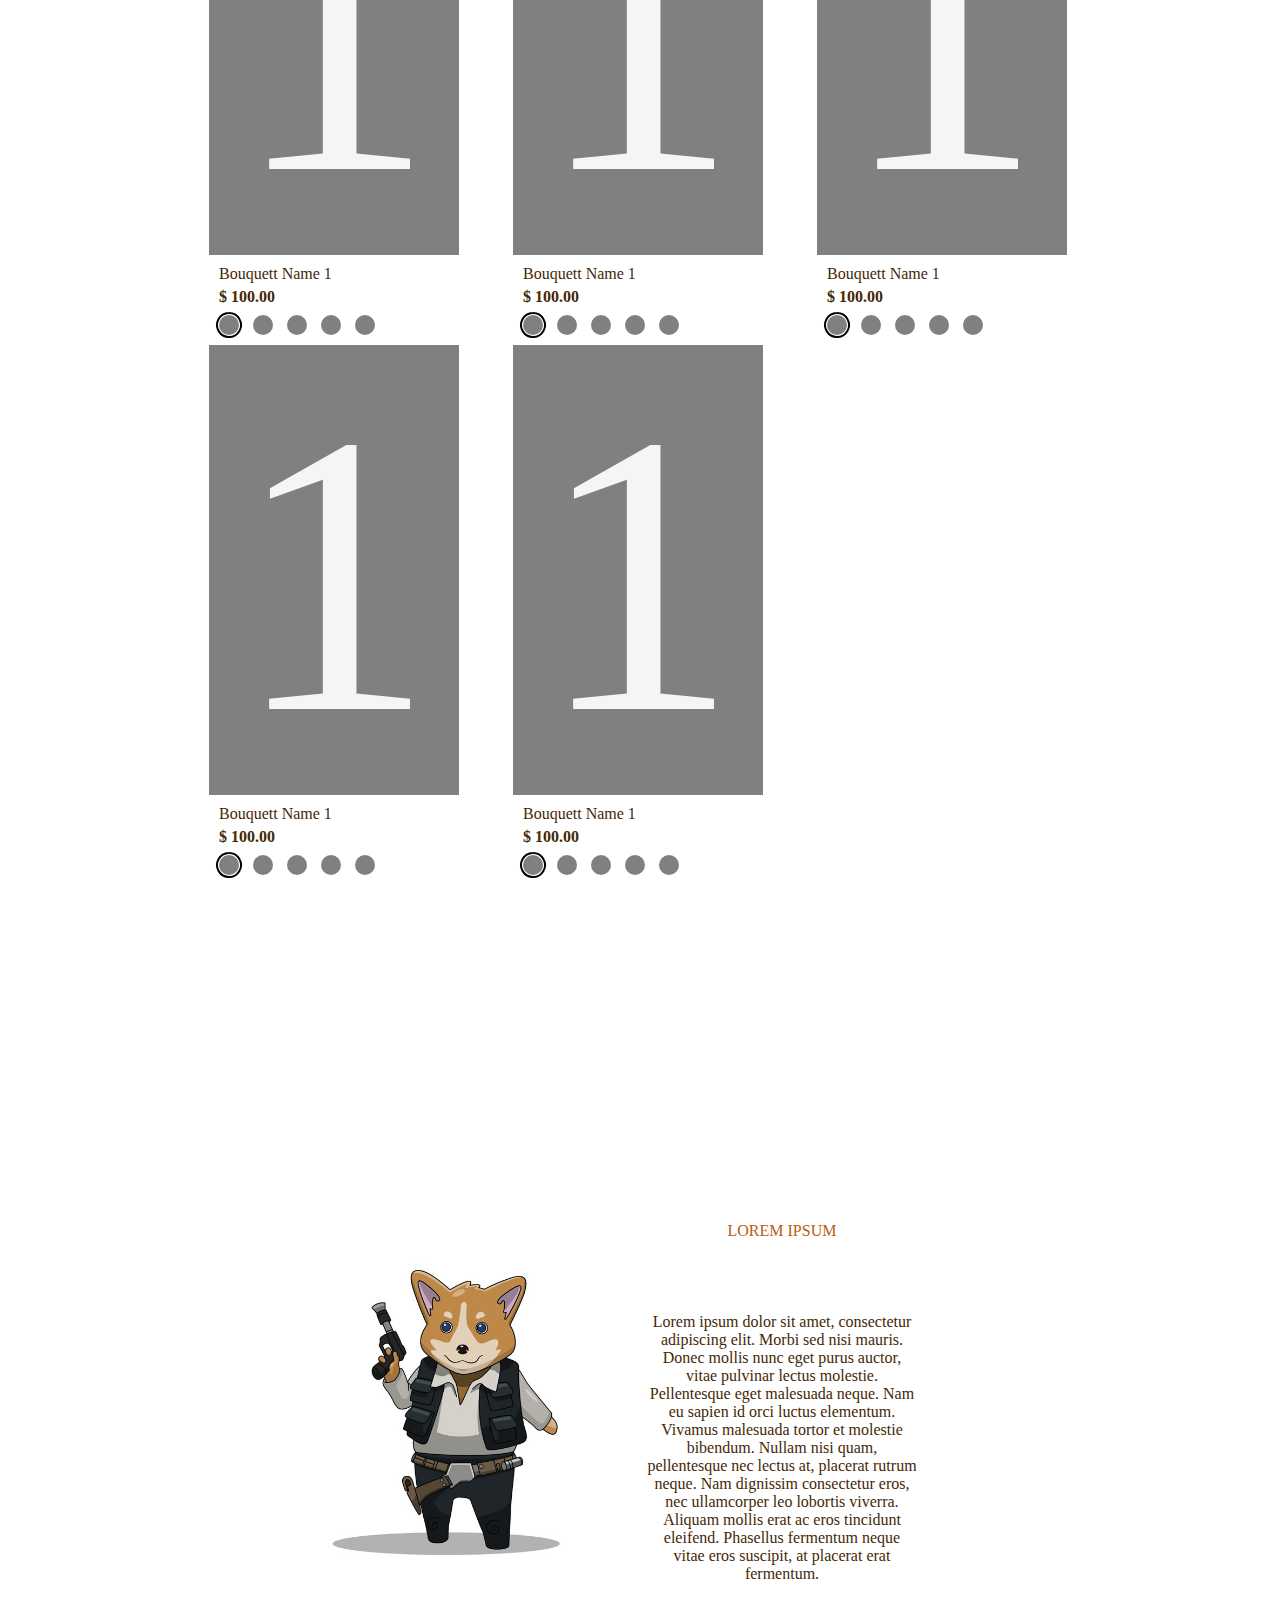
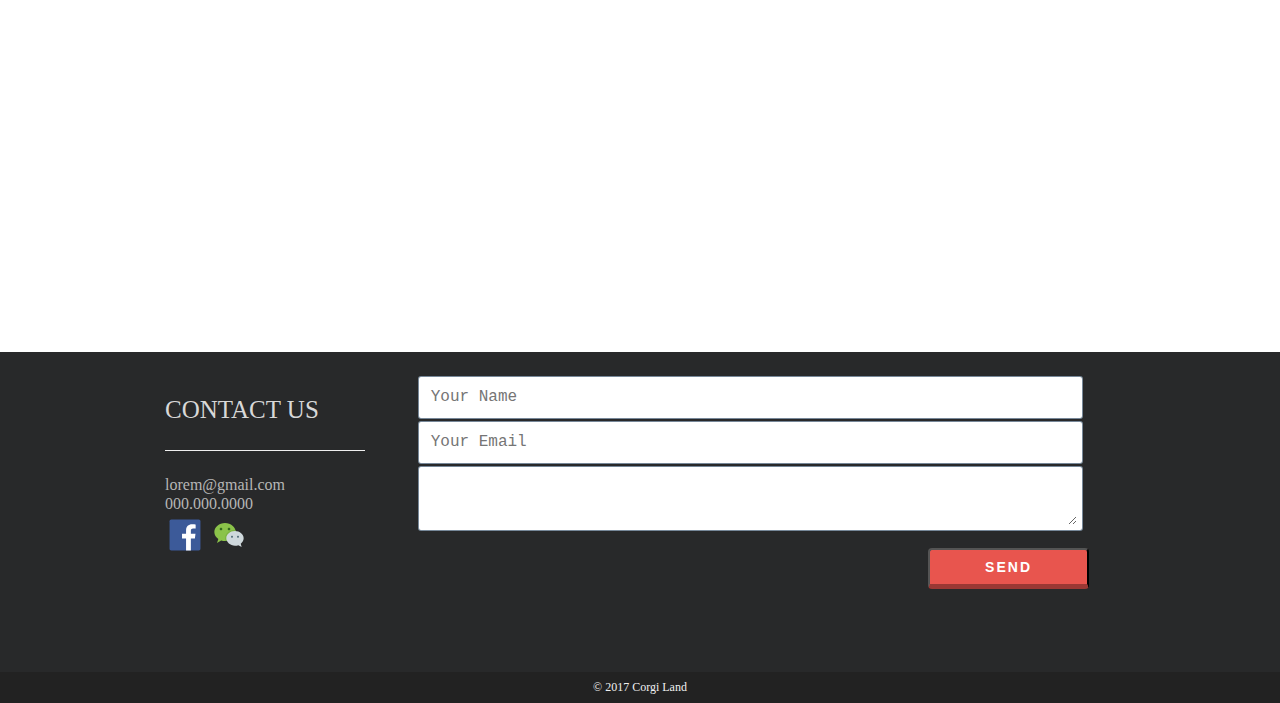
==== commit f0371599: "update" ====
--- a/indexPage.html
+++ b/indexPage.html
@@ -19,21 +19,24 @@
 <div class = 'header'>
   <div class='navBarContainer'>
     <div class='navBar noselect'>
-      <div class='navItem'>
-        <a href="#aboutMeContainer"><span></span>ABOUT</a>
-      </div>
-      <div class='navItem'>
-        <a href="#inventorySection"><span></span>SHOP</a>
-      </div>
-      <div class='navItem'>
-        <a href="#contactUsSection"><span></span>CONTACT</a>
+      <div class='navItem navShopName'>
+        <a href="#mainPageContainer"><span></span>CorgiLand</a>
+      </div>
+      <div class='navItem navListItem'>
+        <a href="#aboutMeContainer"><span></span>About</a>
+      </div>
+      <div class='navItem navListItem'>
+        <a href="#inventorySection"><span></span>Shop</a>
+      </div>
+      <div class='navItem navListItem'>
+        <a href="#contactUsSection"><span></span>Contact</a>
       </div>
     </div>
   </div>
 </div>
 
-<div class = 'mainPageContainer'>
-  <img class = 'mainPageBg' src = 'bg.gif'>
+<div id = 'mainPageContainer' class = 'mainPageContainer'>
+  <img src = 'corgiDesktop.jpg'>
 </div>
 
 <!-- <div>
--- a/navBar/navBar.css
+++ b/navBar/navBar.css
@@ -7,19 +7,28 @@
   color: #F5E6BA;
 }
 
+.navShopName a:link, .navShopName a:hover{
+  font-size: 18px;
+  color: #452806;
+}
+
 /* visited link */
-a:visited {
-  color: black;
+.navListItem a:visited {
+  color: #F5E6BA;
+}
+
+.navShopName a:visited {
+  color: #452806;
 }
 
 /* mouse over link */
-a:hover {
+.navListItem a:hover {
   color: #452806;
   text-shadow: 1px 1px grey;
 }
 
 /* selected link */
-a:active {
+.navListItem a:active {
   color: whitesmoke;
   text-shadow: 2px 2px grey;
 }
@@ -27,25 +36,28 @@
 .navBarContainer{
   position: fixed;
   width: 100%;
-  text-align: center;
-  font-size: 18px;
+  text-align: left;
+  font-size: 16px;
   z-index: 5;
   top: 0px;
-  padding-top: 30px;
+  padding-top: 15px;
   padding-bottom: 10px;
   background: #BC5B10;
 }
+
 .navBar{
   position: relative;
   width: 100%;
 }
+
 .navItem{
   position: relative;
   display: inline-block;
-  margin-left: 10%;
-  margin-right: 10%;
+  margin-left: 1%;
+  margin-right: 1%;
   cursor: pointer;
 }
+
 .noselect {
   -webkit-touch-callout: none; /* iOS Safari */
     -webkit-user-select: none; /* Safari */
--- a/indexPage.css
+++ b/indexPage.css
@@ -7,9 +7,9 @@
 }
 
 .mainPageContainer {
-  width: 98%;
+  /*width: 98%;*/
   /*height: 98%;*/
-  margin: 1%;
+  /*margin: 1%;*/
   /*min-height: 500px;*/
   text-align: center;
   /* horizontally align aboutMeInnerContainer to the center*/
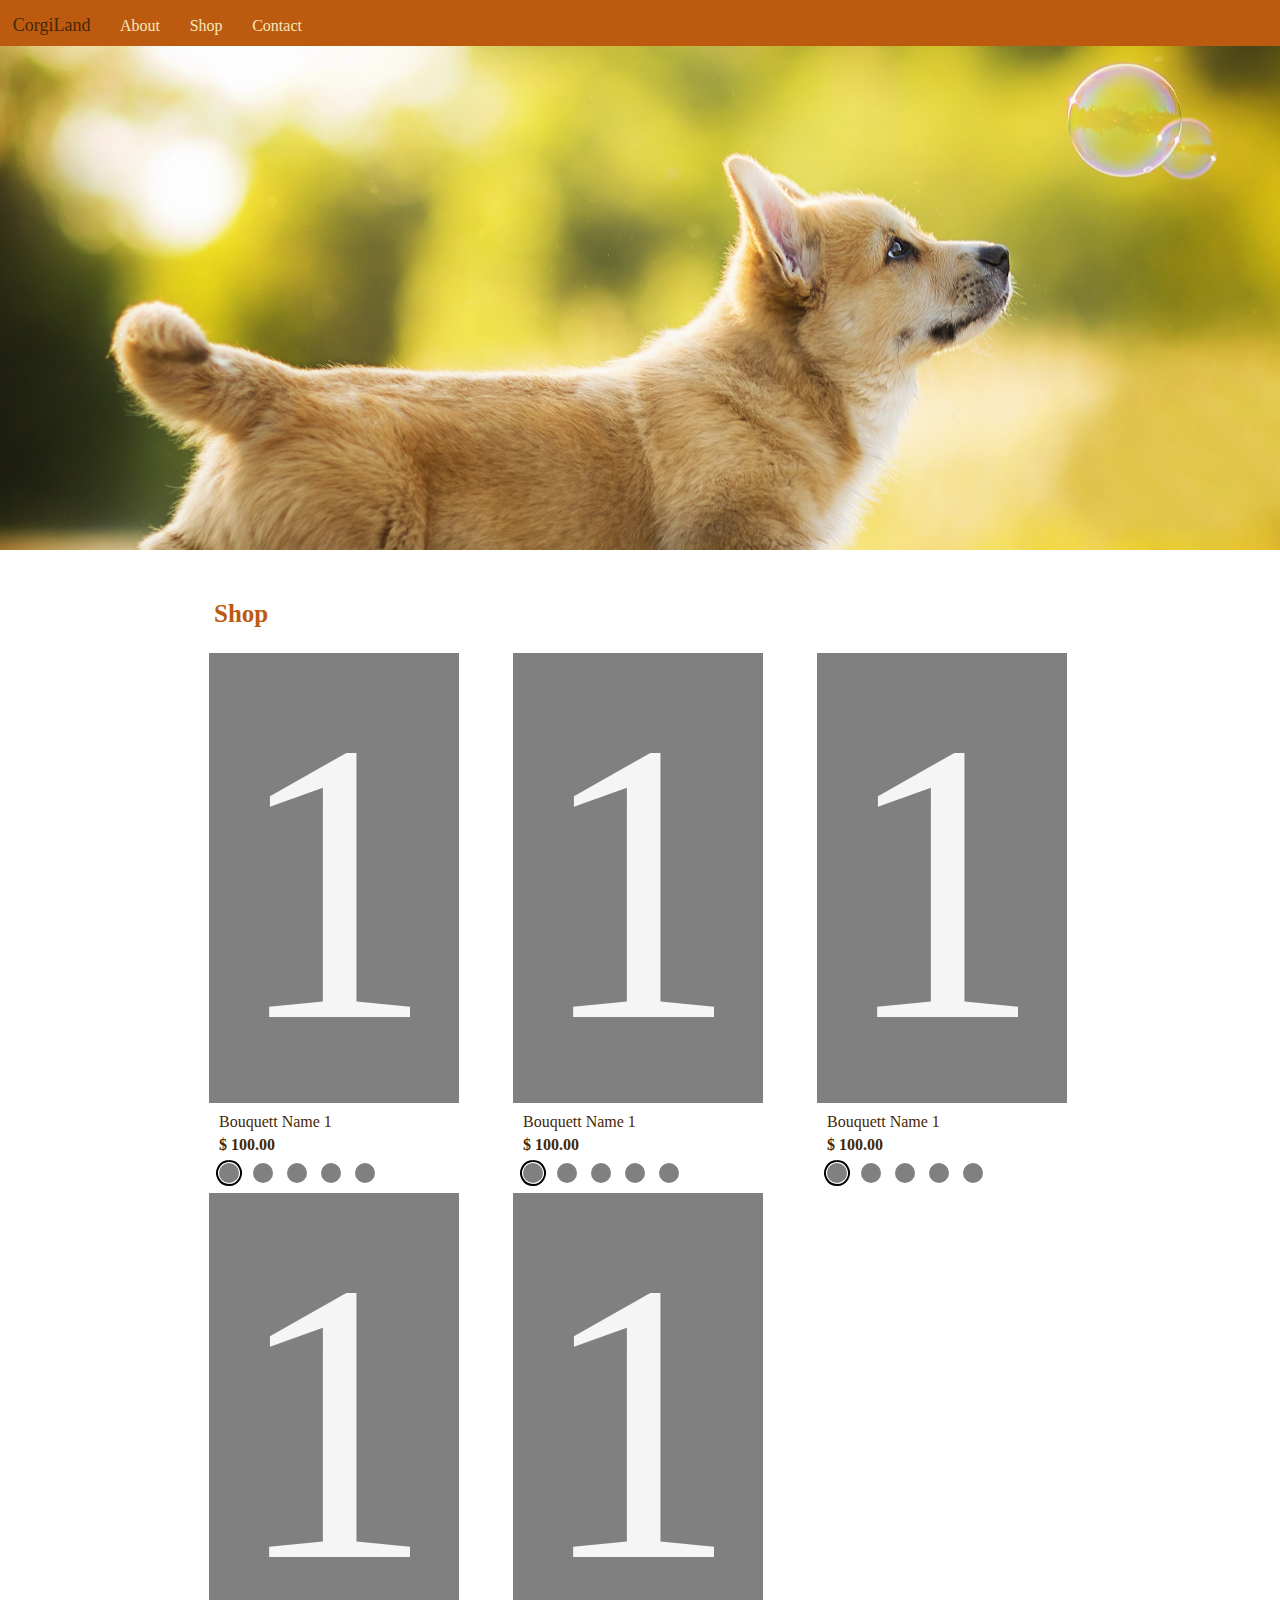
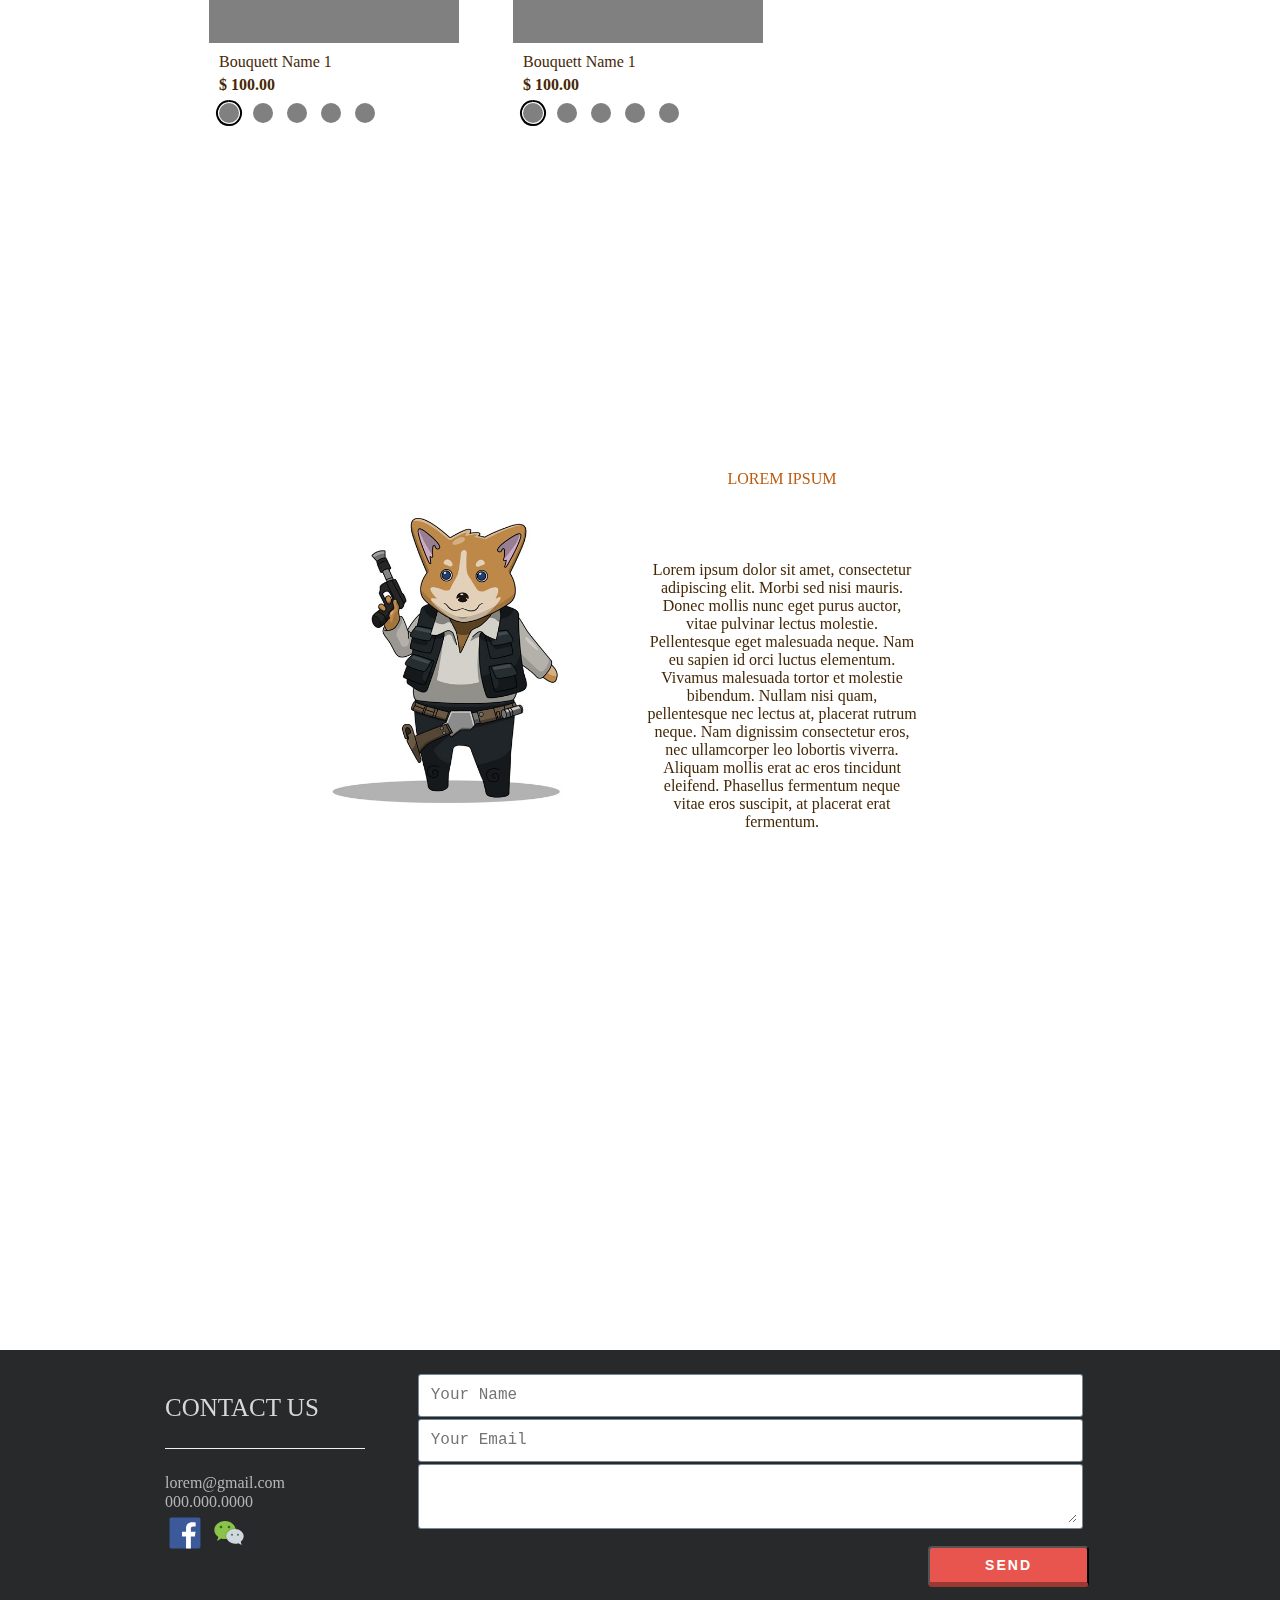
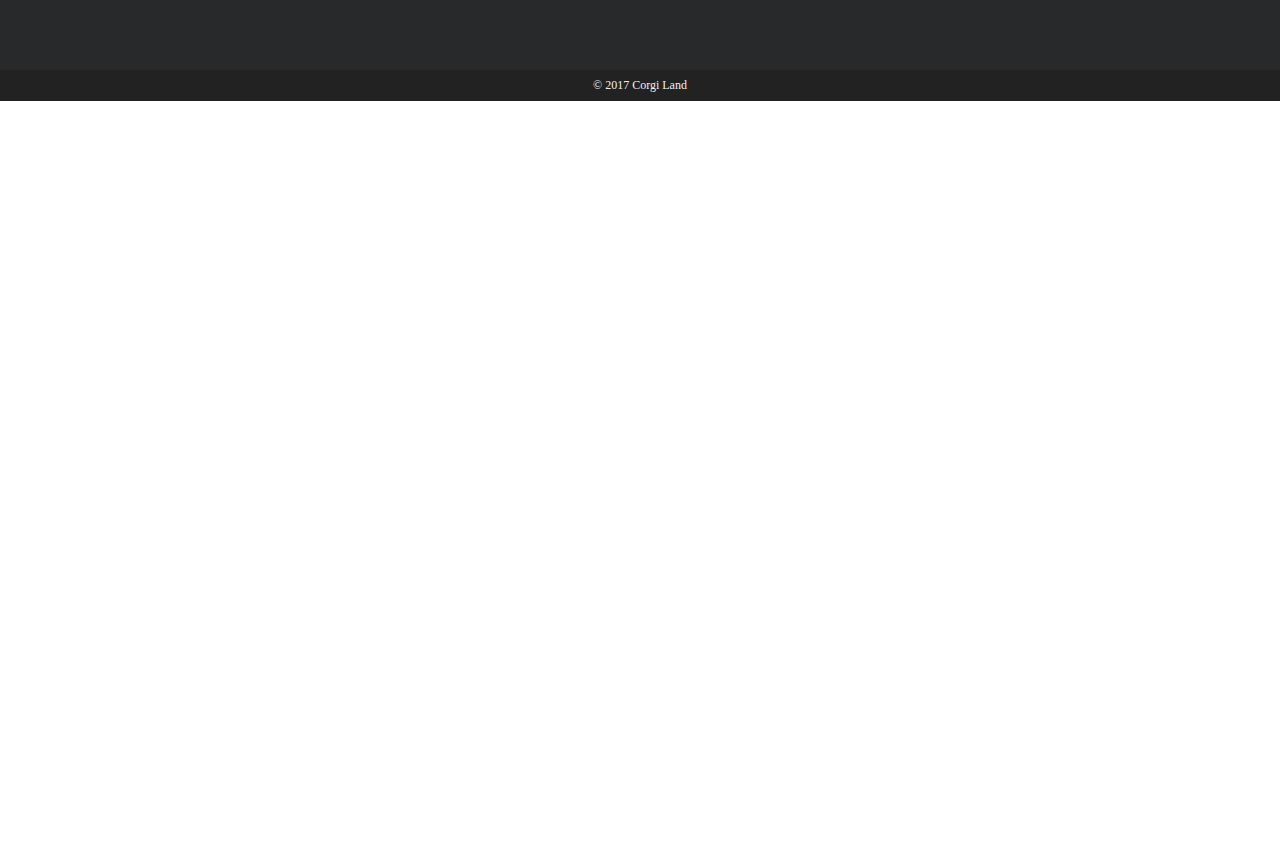
==== commit 74215d25: "update" ====
--- a/indexPage.html
+++ b/indexPage.html
@@ -15,7 +15,7 @@
 <head>
 </head>
 
-<body>
+<body> 
 <div class = 'header'>
   <div class='navBarContainer'>
     <div class='navBar noselect'>
@@ -35,8 +35,12 @@
   </div>
 </div>
 
-<div id = 'mainPageContainer' class = 'mainPageContainer'>
-  <img src = 'corgiDesktop.jpg'>
+<div id = 'mainPageContainer'> </div>
+<div class = 'mainPageContainer'>
+  <img class = 'newMainPageBg' src = 'corgiDesktop.jpg'>
+</div>
+
+<div class = 'mainPageBg'>
 </div>
 
 <!-- <div>
@@ -252,6 +256,7 @@
       </div>
     </div>
 </div>
+<div class = 'white-mask'></div> 
 
 <!-- <div>
   <section class="scrollButton demo">
--- a/indexPage.css
+++ b/indexPage.css
@@ -4,6 +4,16 @@
 
 body {
   margin: 0px;
+}
+
+.white-mask {
+  position: relative;
+  background: white;
+  opacity: 0.6;
+  z-index: -1;
+  width: 100%;
+  height: 100%;
+  top:-750px;
 }
 
 .mainPageContainer {
@@ -13,19 +23,23 @@
   /*min-height: 500px;*/
   text-align: center;
   /* horizontally align aboutMeInnerContainer to the center*/
+  position: fixed;
+  z-index: -2;
+  top: -150px;
+}
+
+.newMainPageBg {
+  z-index: -2;
+  width: 120%;
 }
 
 .mainPageBg {
-  width: 50%;
-  max-width: 900px;
+  width: 100%;
   /* vertically align itself to the center*/
   position: relative;
-  padding-top: 10%;
   /* horizontally align itself to the center*/
   display: inline-block;
-  text-align: center;
-  min-width: 500px;
-  max-width: 800px;
+  height: 550px;
 }
 
 .header {
@@ -35,9 +49,16 @@
   min-width: 700px;
 }
 
+/*.sectionTop {
+  position: relative;
+  top: 700px;
+}*/
+
 .inventorySection {
   clear: both;
   height: 100%;
+  background: white;
+  position: relative;
   /*text-align: center;*/
 }
 
@@ -68,14 +89,15 @@
 .contactUsSection {
   position: relative;
   text-align: center;
+  top:-750px;
   /*padding-top: 150px;*/
   /*padding-bottom: 150px;*/
 }
 
 #copyright, #copyright a {
-    color: #f0f0f0;
-    font-size: 12px;
-    text-align: center;
+  color: #f0f0f0;
+  font-size: 12px;
+  text-align: center;
 }
 
 #copyright {
@@ -84,6 +106,7 @@
   position: relative;
   right: 0px;
   width: 100%;
+  top:-750px;
 }
 
 .text-color {
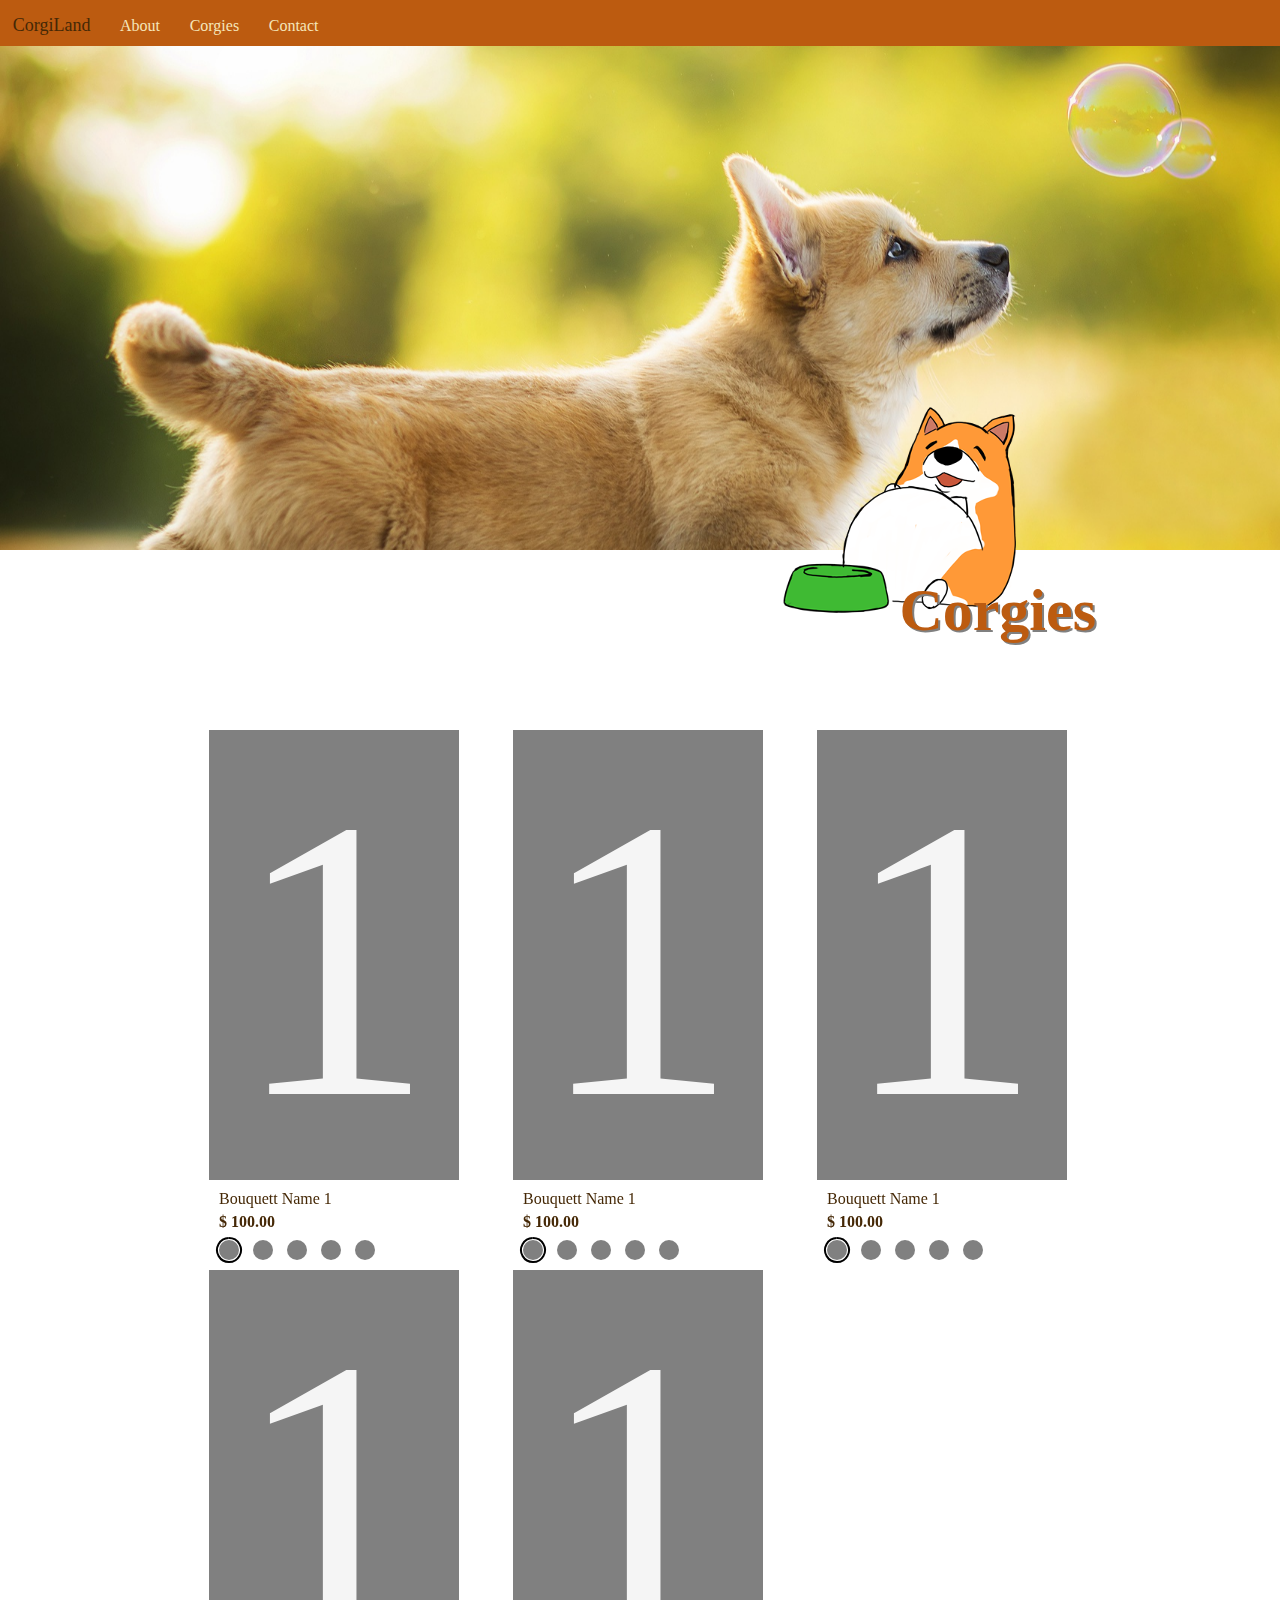
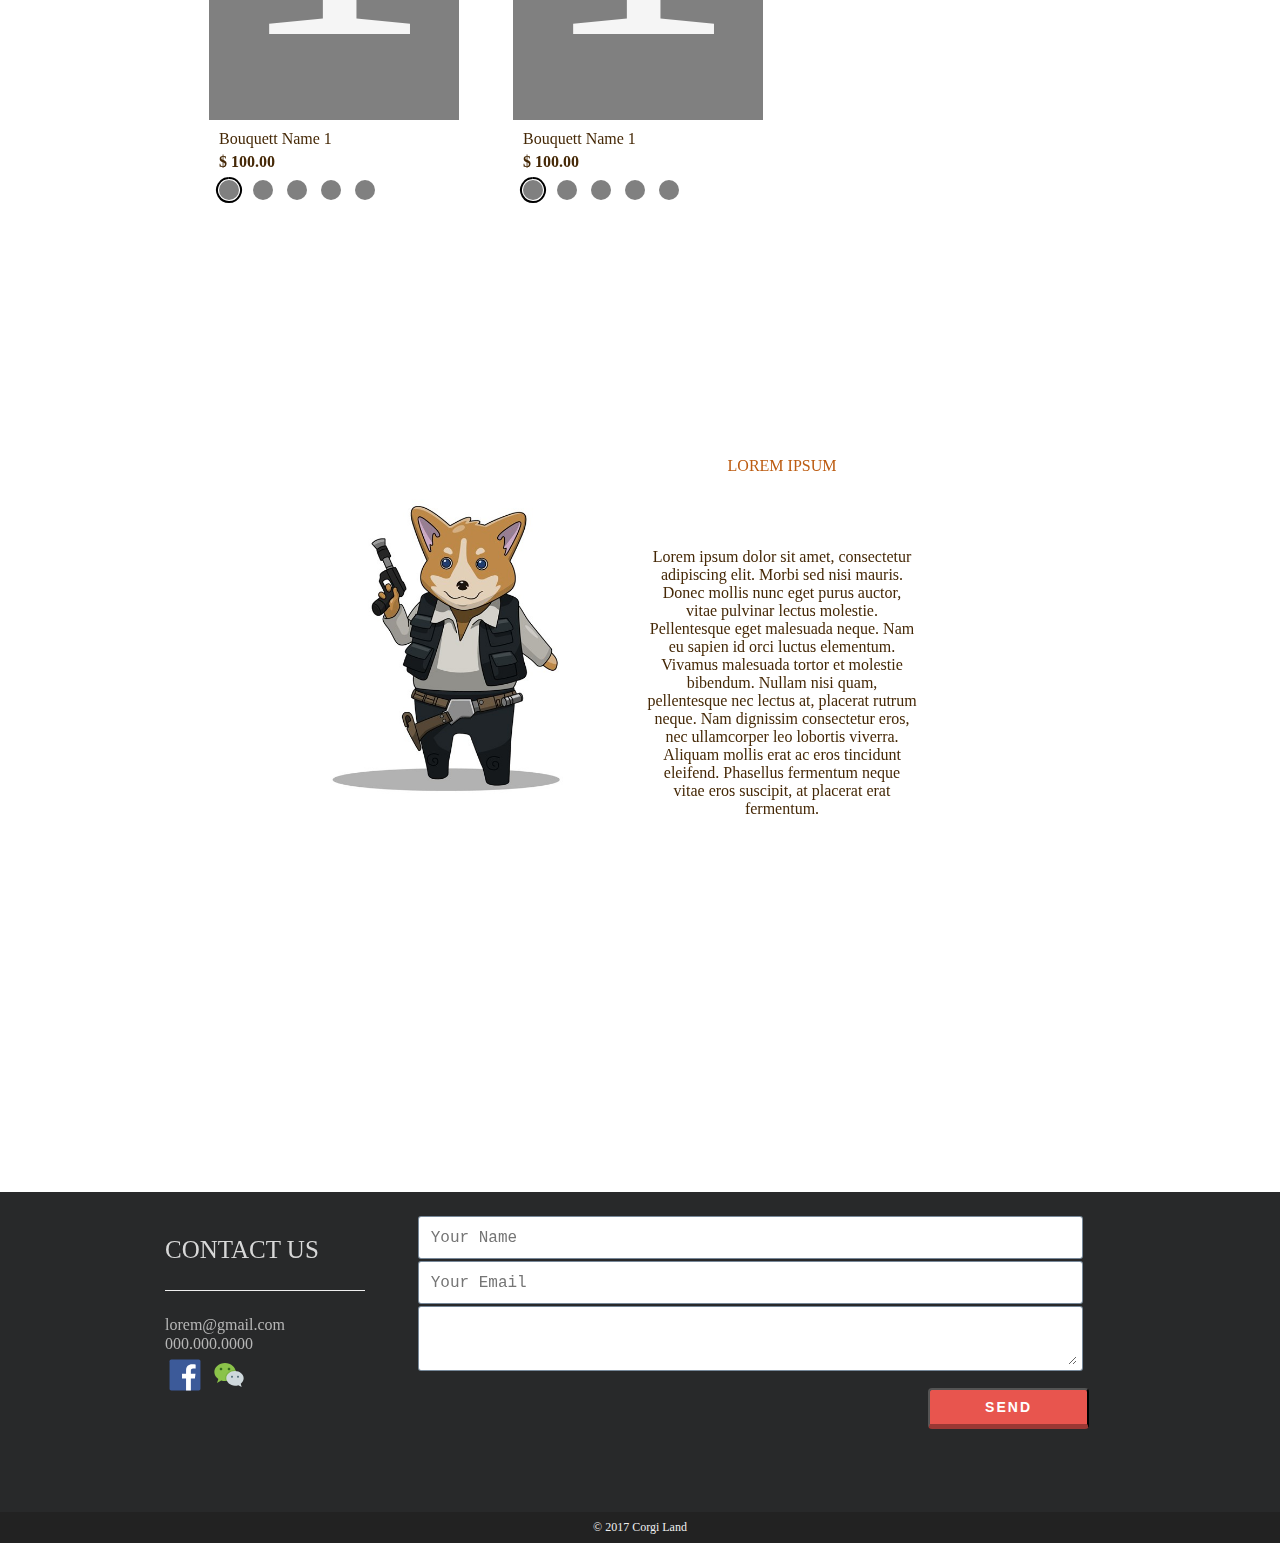
==== commit 3406129e: "update" ====
--- a/indexPage.html
+++ b/indexPage.html
@@ -26,7 +26,7 @@
         <a href="#aboutMeContainer"><span></span>About</a>
       </div>
       <div class='navItem navListItem'>
-        <a href="#inventorySection"><span></span>Shop</a>
+        <a href="#inventorySection"><span></span>Corgies</a>
       </div>
       <div class='navItem navListItem'>
         <a href="#contactUsSection"><span></span>Contact</a>
@@ -51,7 +51,14 @@
 
 <div id = 'inventorySection' class = 'inventorySection'>
   <div class = 'inventoryListContainer text-color'>
-    <div class='title-color' style='padding-top: 50px;font-size: 25px;margin-left: 30px;font-weight: 600;'> Shop </div>
+    <div class='title-color' style='font-size: 60px;margin-left: 30px;font-weight: 600;position: relative;
+      top: -60px;
+      text-shadow: 2px 2px grey;
+      font-family: cursive;
+      text-align: right;'>
+      <div style = 'display: inline-block; width: 120px; height: 120px'> <img src = 'corgi.png'></img> </div>
+      <div style = 'display: inline-block;'>Corgies</div>
+    </div>
     <div class='inventoryContainer'>
       <div class='inventoryViewContainer'>
         <div class='inventoryView'>1
@@ -238,25 +245,25 @@
 
 
 <div id = 'aboutMeContainer' class = 'aboutMeContainer'>
-    <div class = 'aboutMeInnerContainer'>
-      <div class = 'aboutMeContentContainer'>
-        <div class = 'aboutMePhotoContainer'>
-          <img class = 'aboutMePhoto' src="AboutMe/placeholder.jpg">
-        </div>
-      </div>
-      <div class = 'aboutMeContentContainer'>
-        <div class = 'aboutMeContentTitle'>
-          <span class = 'aboutMeSpan title-color'> Lorem ipsum </span>
-        </div>
-        <div class = 'aboutMeContentContent'>
-          <span class = 'aboutMeSpan text-color'>
-          Lorem ipsum dolor sit amet, consectetur adipiscing elit. Morbi sed nisi mauris. Donec mollis nunc eget purus auctor, vitae pulvinar lectus molestie. Pellentesque eget malesuada neque. Nam eu sapien id orci luctus elementum. Vivamus malesuada tortor et molestie bibendum. Nullam nisi quam, pellentesque nec lectus at, placerat rutrum neque. Nam dignissim consectetur eros, nec ullamcorper leo lobortis viverra. Aliquam mollis erat ac eros tincidunt eleifend. Phasellus fermentum neque vitae eros suscipit, at placerat erat fermentum.
-          </span>
-        </div>
-      </div>
-    </div>
-</div>
-<div class = 'white-mask'></div> 
+  <div class = 'white-mask'></div>
+  <div class = 'aboutMeInnerContainer'>
+    <div class = 'aboutMeContentContainer'>
+      <div class = 'aboutMePhotoContainer'>
+        <img class = 'aboutMePhoto' src="AboutMe/placeholder.jpg">
+      </div>
+    </div>
+    <div class = 'aboutMeContentContainer'>
+      <div class = 'aboutMeContentTitle'>
+        <span class = 'aboutMeSpan title-color'> Lorem ipsum </span>
+      </div>
+      <div class = 'aboutMeContentContent'>
+        <span class = 'aboutMeSpan text-color'>
+        Lorem ipsum dolor sit amet, consectetur adipiscing elit. Morbi sed nisi mauris. Donec mollis nunc eget purus auctor, vitae pulvinar lectus molestie. Pellentesque eget malesuada neque. Nam eu sapien id orci luctus elementum. Vivamus malesuada tortor et molestie bibendum. Nullam nisi quam, pellentesque nec lectus at, placerat rutrum neque. Nam dignissim consectetur eros, nec ullamcorper leo lobortis viverra. Aliquam mollis erat ac eros tincidunt eleifend. Phasellus fermentum neque vitae eros suscipit, at placerat erat fermentum.
+        </span>
+      </div>
+    </div>
+  </div>
+</div>
 
 <!-- <div>
   <section class="scrollButton demo">
--- a/indexPage.css
+++ b/indexPage.css
@@ -7,13 +7,12 @@
 }
 
 .white-mask {
-  position: relative;
+  position: absolute;
   background: white;
   opacity: 0.6;
   z-index: -1;
   width: 100%;
   height: 100%;
-  top:-750px;
 }
 
 .mainPageContainer {
@@ -31,6 +30,7 @@
 .newMainPageBg {
   z-index: -2;
   width: 120%;
+  min-width: 1100px;
 }
 
 .mainPageBg {
@@ -71,6 +71,7 @@
   position: relative;
   left: 50%;
   transform: translateX(-50%);
+  top: -100px;
 }
 
 .inventoryViewContainer {
@@ -89,7 +90,6 @@
 .contactUsSection {
   position: relative;
   text-align: center;
-  top:-750px;
   /*padding-top: 150px;*/
   /*padding-bottom: 150px;*/
 }
@@ -106,7 +106,6 @@
   position: relative;
   right: 0px;
   width: 100%;
-  top:-750px;
 }
 
 .text-color {
--- a/AboutMe/aboutMe.css
+++ b/AboutMe/aboutMe.css
@@ -3,9 +3,9 @@
 }
 
 .aboutMeContainer {
-  width: 98%;
-  height: 98%;
-  margin: 1%;
+  width: 100%;
+  height: 100%;
+  /*margin: 1%;*/
   min-height: 500px;
   min-width: 700px;
   /* horizontally align aboutMeInnerContainer to the center*/
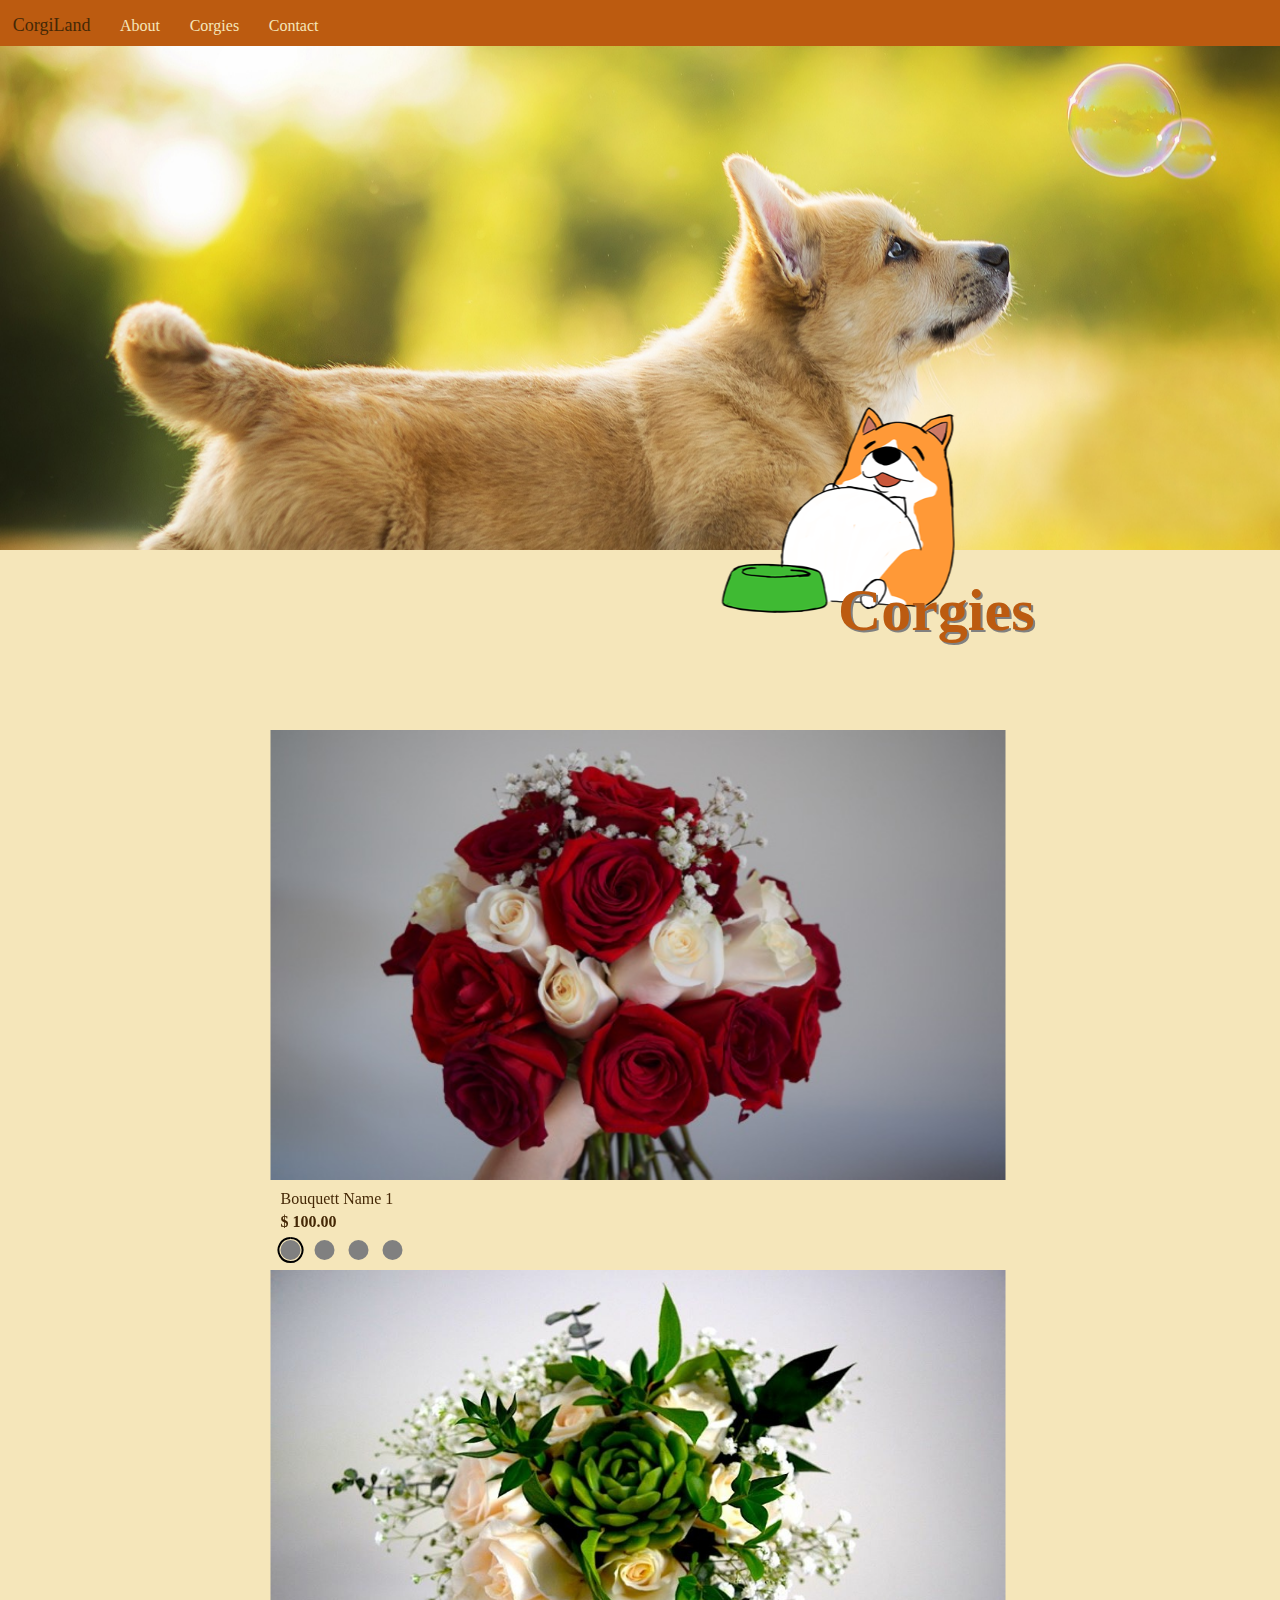
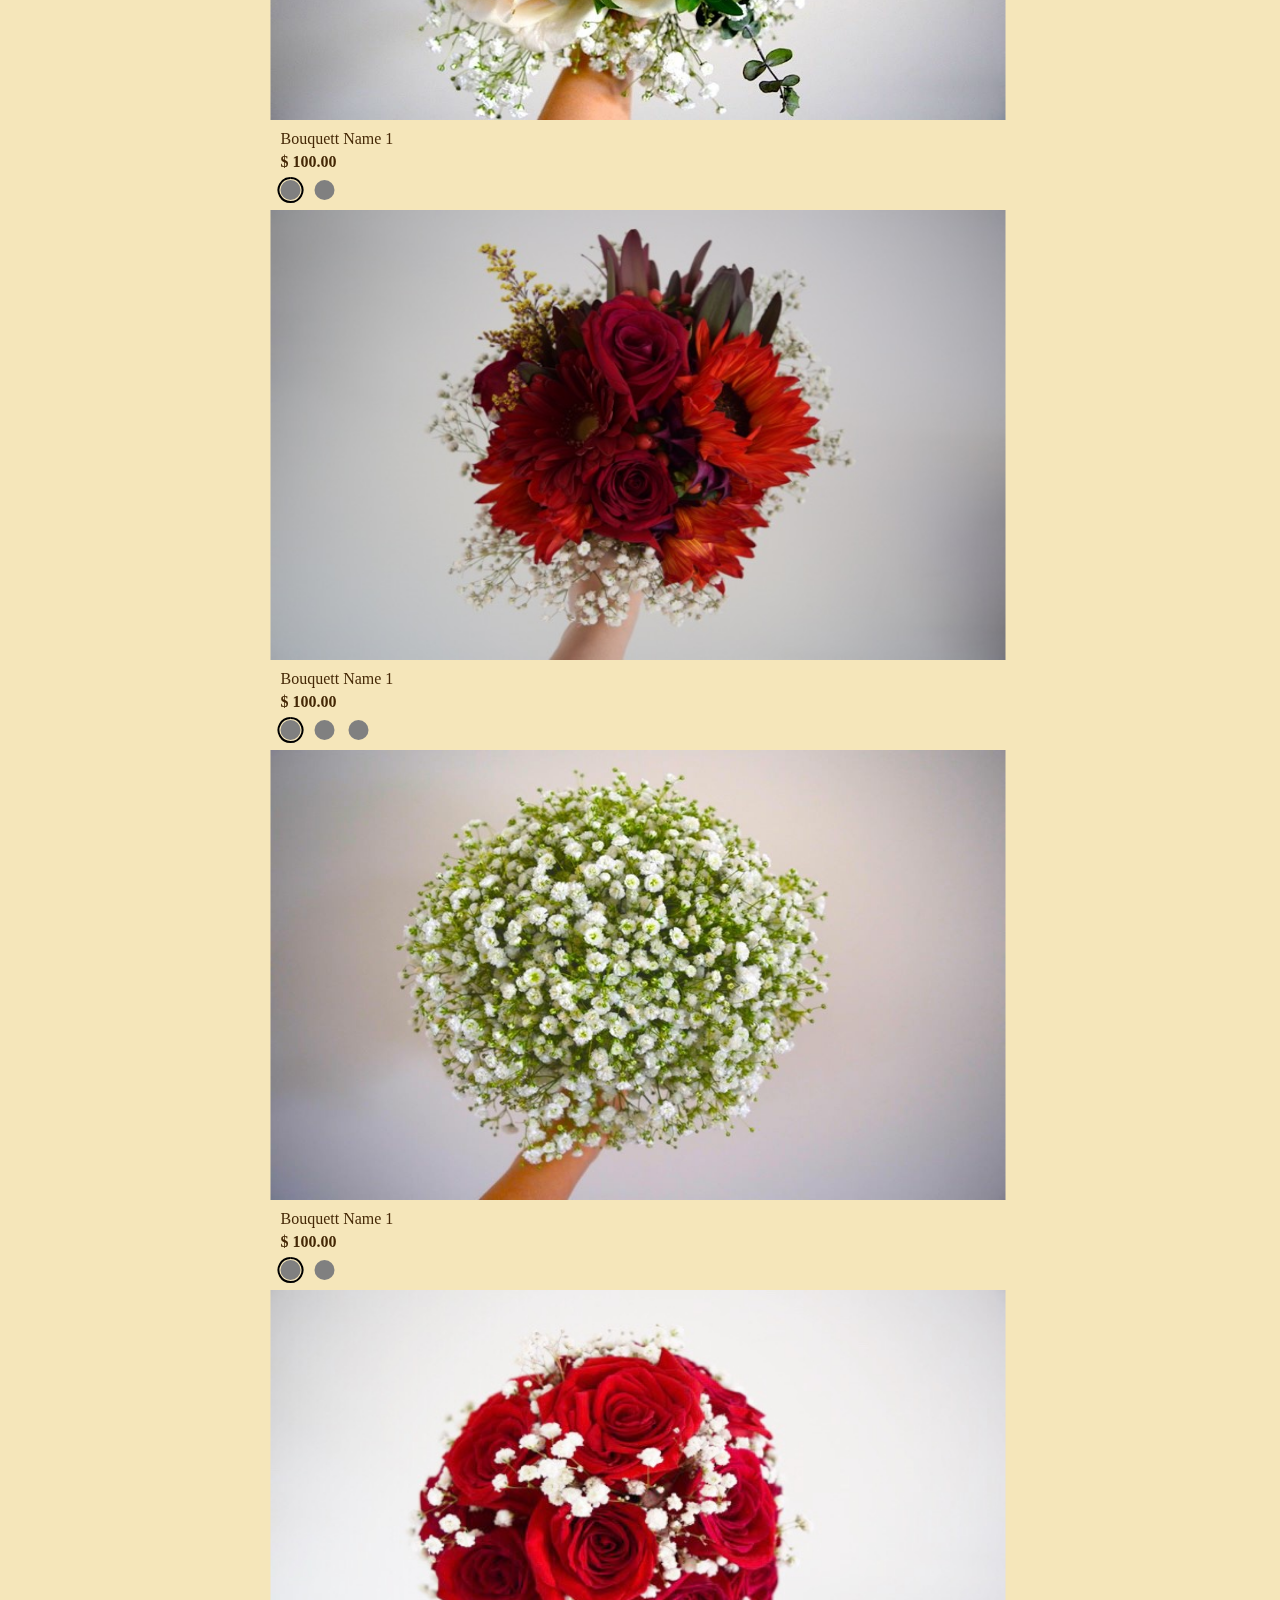
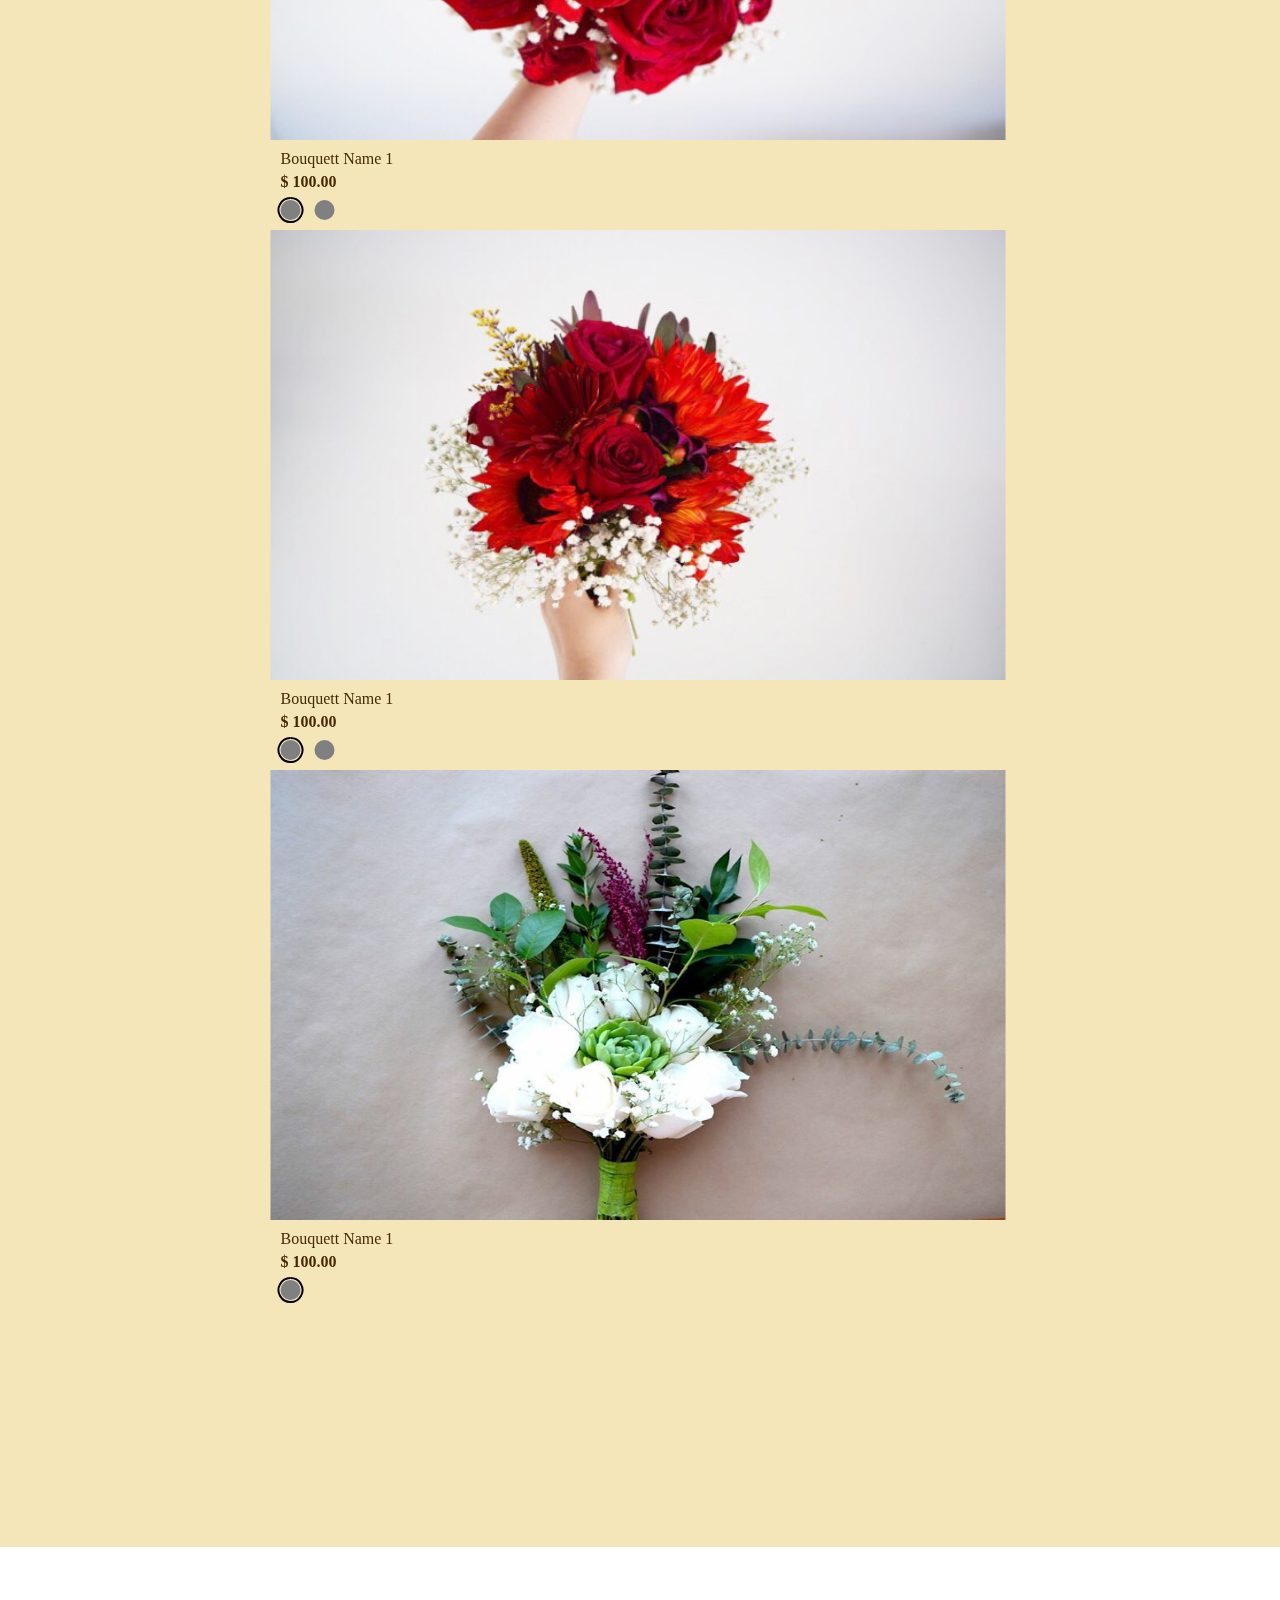
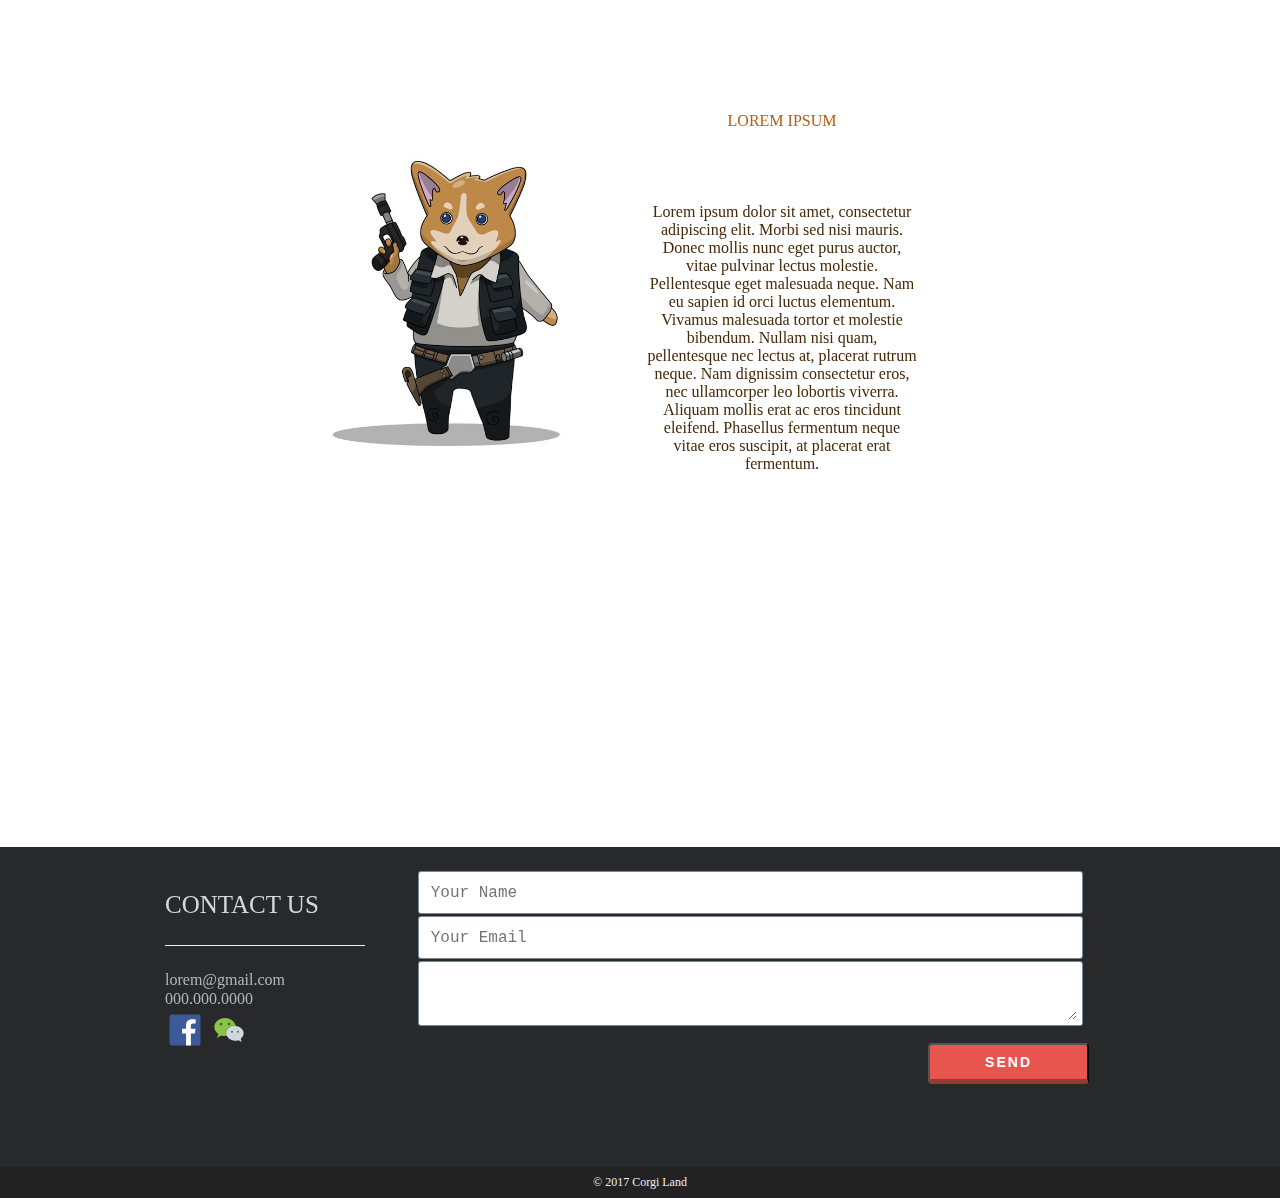
==== commit aafb53f3: "update" ====
--- a/indexPage.html
+++ b/indexPage.html
@@ -61,166 +61,160 @@
     </div>
     <div class='inventoryContainer'>
       <div class='inventoryViewContainer'>
-        <div class='inventoryView'>1
-        </div>
-        <div class='inventoryView'>2
-        </div>
-        <div class='inventoryView'>3
-        </div>
-        <div class='inventoryView'>4
-        </div>
-        <div class='inventoryView'>5
-        </div>
-      </div>
-      <div class='inventorySelectContainer'>
-        <div class='inventoryOption'>
-        </div>
-        <div class='inventoryOption'>
-        </div>
-        <div class='inventoryOption'>
-        </div>
-        <div class='inventoryOption'>
-        </div>
-        <div class='inventoryOption'>
-        </div>
-      </div>
-      <div class='infoContainer'>
-        <div class='infoTitle'>
-            Bouquett Name 1
-        </div>
-        <div class='infoPrice'>
-            $ 100.00
-        </div>
-      </div>
-    </div>
-
-    <div class='inventoryContainer'>
-      <div class='inventoryViewContainer'>
-        <div class='inventoryView'>1
-        </div>
-        <div class='inventoryView'>2
-        </div>
-        <div class='inventoryView'>3
-        </div>
-        <div class='inventoryView'>4
-        </div>
-        <div class='inventoryView'>5
-        </div>
-      </div>
-      <div class='inventorySelectContainer'>
-        <div class='inventoryOption'>
-        </div>
-        <div class='inventoryOption'>
-        </div>
-        <div class='inventoryOption'>
-        </div>
-        <div class='inventoryOption'>
-        </div>
-        <div class='inventoryOption'>
-        </div>
-      </div>
-      <div class='infoContainer'>
-        <div class='infoTitle'>
-            Bouquett Name 1
-        </div>
-        <div class='infoPrice'>
-            $ 100.00
-        </div>
-      </div>
-    </div>
-
-    <div class='inventoryContainer'>
-      <div class='inventoryViewContainer'>
-        <div class='inventoryView'>1
-        </div>
-        <div class='inventoryView'>2
-        </div>
-        <div class='inventoryView'>3
-        </div>
-        <div class='inventoryView'>4
-        </div>
-        <div class='inventoryView'>5
-        </div>
-      </div>
-      <div class='inventorySelectContainer'>
-        <div class='inventoryOption'>
-        </div>
-        <div class='inventoryOption'>
-        </div>
-        <div class='inventoryOption'>
-        </div>
-        <div class='inventoryOption'>
-        </div>
-        <div class='inventoryOption'>
-        </div>
-      </div>
-      <div class='infoContainer'>
-        <div class='infoTitle'>
-            Bouquett Name 1
-        </div>
-        <div class='infoPrice'>
-            $ 100.00
-        </div>
-      </div>
-    </div>
-
-    <div class='inventoryContainer'>
-      <div class='inventoryViewContainer'>
-        <div class='inventoryView'>1
-        </div>
-        <div class='inventoryView'>2
-        </div>
-        <div class='inventoryView'>3
-        </div>
-        <div class='inventoryView'>4
-        </div>
-        <div class='inventoryView'>5
-        </div>
-      </div>
-      <div class='inventorySelectContainer'>
-        <div class='inventoryOption'>
-        </div>
-        <div class='inventoryOption'>
-        </div>
-        <div class='inventoryOption'>
-        </div>
-        <div class='inventoryOption'>
-        </div>
-        <div class='inventoryOption'>
-        </div>
-      </div>
-      <div class='infoContainer'>
-        <div class='infoTitle'>
-            Bouquett Name 1
-        </div>
-        <div class='infoPrice'>
-            $ 100.00
-        </div>
-      </div>
-    </div>
-
-    <div class='inventoryContainer'>
-      <div class='inventoryViewContainer'>
-        <div class='inventoryView'>1
-        </div>
-        <div class='inventoryView'>2
-        </div>
-        <div class='inventoryView'>3
-        </div>
-        <div class='inventoryView'>4
-        </div>
-        <div class='inventoryView'>5
-        </div>
-      </div>
-      <div class='inventorySelectContainer'>
-        <div class='inventoryOption'>
-        </div>
-        <div class='inventoryOption'>
-        </div>
-        <div class='inventoryOption'>
-        </div>
-        <div class='inventoryOption'>
-        </div>
+        <div class='inventoryView' style='background:url(./flowerImg/red/1/1.jpg);background-size:100% 100%;'>
+        </div>
+        <div class='inventoryView' style='background:url(./flowerImg/red/1/2.jpg);background-size:100% 100%;'>
+        </div>
+        <div class='inventoryView' style='background:url(./flowerImg/red/1/3.jpg);background-size:100% 100%;'>
+        </div>
+        <div class='inventoryView' style='background:url(./flowerImg/red/1/4.jpg);background-size:100% 100%;'>
+        </div>
+      </div>
+      <div class='inventorySelectContainer'>
+        <div class='inventoryOption'>
+        </div>
+        <div class='inventoryOption'>
+        </div>
+        <div class='inventoryOption'>
+        </div>
+        <div class='inventoryOption'>
+        </div>
+      </div>
+      <div class='infoContainer'>
+        <div class='infoTitle'>
+            Bouquett Name 1
+        </div>
+        <div class='infoPrice'>
+            $ 100.00
+        </div>
+      </div>
+    </div>
+
+    <div class='inventoryContainer'>
+      <div class='inventoryViewContainer'>
+        <div class='inventoryView' style='background:url(./flowerImg/green/2/1.jpg);background-size:100% 100%;'>
+        </div>
+        <div class='inventoryView' style='background:url(./flowerImg/green/2/2.jpg);background-size:100% 100%;'>
+        </div>
+      </div>
+      <div class='inventorySelectContainer'>
+        <div class='inventoryOption'>
+        </div>
+        <div class='inventoryOption'>
+        </div>
+      </div>
+      <div class='infoContainer'>
+        <div class='infoTitle'>
+            Bouquett Name 1
+        </div>
+        <div class='infoPrice'>
+            $ 100.00
+        </div>
+      </div>
+    </div>
+
+    <div class='inventoryContainer'>
+      <div class='inventoryViewContainer'>
+        <div class='inventoryView' style='background:url(./flowerImg/red/2/1.jpg);background-size:100% 100%;'>
+        </div>
+        <div class='inventoryView' style='background:url(./flowerImg/red/2/2.jpg);background-size:100% 100%;'>
+        </div>
+        <div class='inventoryView' style='background:url(./flowerImg/red/2/3.jpg);background-size:100% 100%;'>
+        </div>
+      </div>
+      <div class='inventorySelectContainer'>
+        <div class='inventoryOption'>
+        </div>
+        <div class='inventoryOption'>
+        </div>
+        <div class='inventoryOption'>
+        </div>
+      </div>
+      <div class='infoContainer'>
+        <div class='infoTitle'>
+            Bouquett Name 1
+        </div>
+        <div class='infoPrice'>
+            $ 100.00
+        </div>
+      </div>
+    </div>
+
+    <div class='inventoryContainer'>
+      <div class='inventoryViewContainer'>
+        <div class='inventoryView' style='background:url(./flowerImg/green/3/2.jpg);background-size:100% 100%;'>
+        </div>
+        <div class='inventoryView' style='background:url(./flowerImg/green/3/1.jpg);background-size:100% 100%;'>
+        </div>
+      </div>
+      <div class='inventorySelectContainer'>
+        <div class='inventoryOption'>
+        </div>
+        <div class='inventoryOption'>
+        </div>
+      </div>
+      <div class='infoContainer'>
+        <div class='infoTitle'>
+            Bouquett Name 1
+        </div>
+        <div class='infoPrice'>
+            $ 100.00
+        </div>
+      </div>
+    </div>
+
+    <div class='inventoryContainer'>
+      <div class='inventoryViewContainer'>
+        <div class='inventoryView' style='background:url(./flowerImg/red/3/1.jpg);background-size:100% 100%;'>
+        </div>
+        <div class='inventoryView' style='background:url(./flowerImg/red/3/2.jpg);background-size:100% 100%;'>
+        </div>
+      </div>
+      <div class='inventorySelectContainer'>
+        <div class='inventoryOption'>
+        </div>
+        <div class='inventoryOption'>
+        </div>
+      </div>
+      <div class='infoContainer'>
+        <div class='infoTitle'>
+            Bouquett Name 1
+        </div>
+        <div class='infoPrice'>
+            $ 100.00
+        </div>
+      </div>
+    </div>
+
+    <div class='inventoryContainer'>
+      <div class='inventoryViewContainer'>
+        <div class='inventoryView' style='background:url(./flowerImg/red/4/1.jpg);background-size:100% 100%;'>
+        </div>
+        <div class='inventoryView' style='background:url(./flowerImg/red/4/2.jpg);background-size:100% 100%;'>
+        </div>
+      </div>
+      <div class='inventorySelectContainer'>
+        <div class='inventoryOption'>
+        </div>
+        <div class='inventoryOption'>
+        </div>
+      </div>
+      <div class='infoContainer'>
+        <div class='infoTitle'>
+            Bouquett Name 1
+        </div>
+        <div class='infoPrice'>
+            $ 100.00
+        </div>
+      </div>
+    </div>
+
+    <div class='inventoryContainer'>
+      <div class='inventoryViewContainer'>
+        <div class='inventoryView' style='background:url(./flowerImg/green/1/3.jpg);background-size:100% 100%;'>
+        </div>
+      </div>
+      <div class='inventorySelectContainer'>
         <div class='inventoryOption'>
         </div>
       </div>
--- a/indexPage.css
+++ b/indexPage.css
@@ -39,7 +39,13 @@
   position: relative;
   /* horizontally align itself to the center*/
   display: inline-block;
-  height: 550px;
+  height: 750px;
+}
+
+@media screen and (max-width: 1600px){
+  .mainPageBg {
+    height: 550px;
+  }
 }
 
 .header {
@@ -57,7 +63,7 @@
 .inventorySection {
   clear: both;
   height: 100%;
-  background: white;
+  background: #F5E6BA;
   position: relative;
   /*text-align: center;*/
 }
--- a/joyInventoryContainer/inventoryContainer.css
+++ b/joyInventoryContainer/inventoryContainer.css
@@ -2,7 +2,7 @@
   position: relative;
   display: inline-block;
   margin: 25px;
-  width: 250px;
+  width: 735px;
   height: 490px;
 }
 
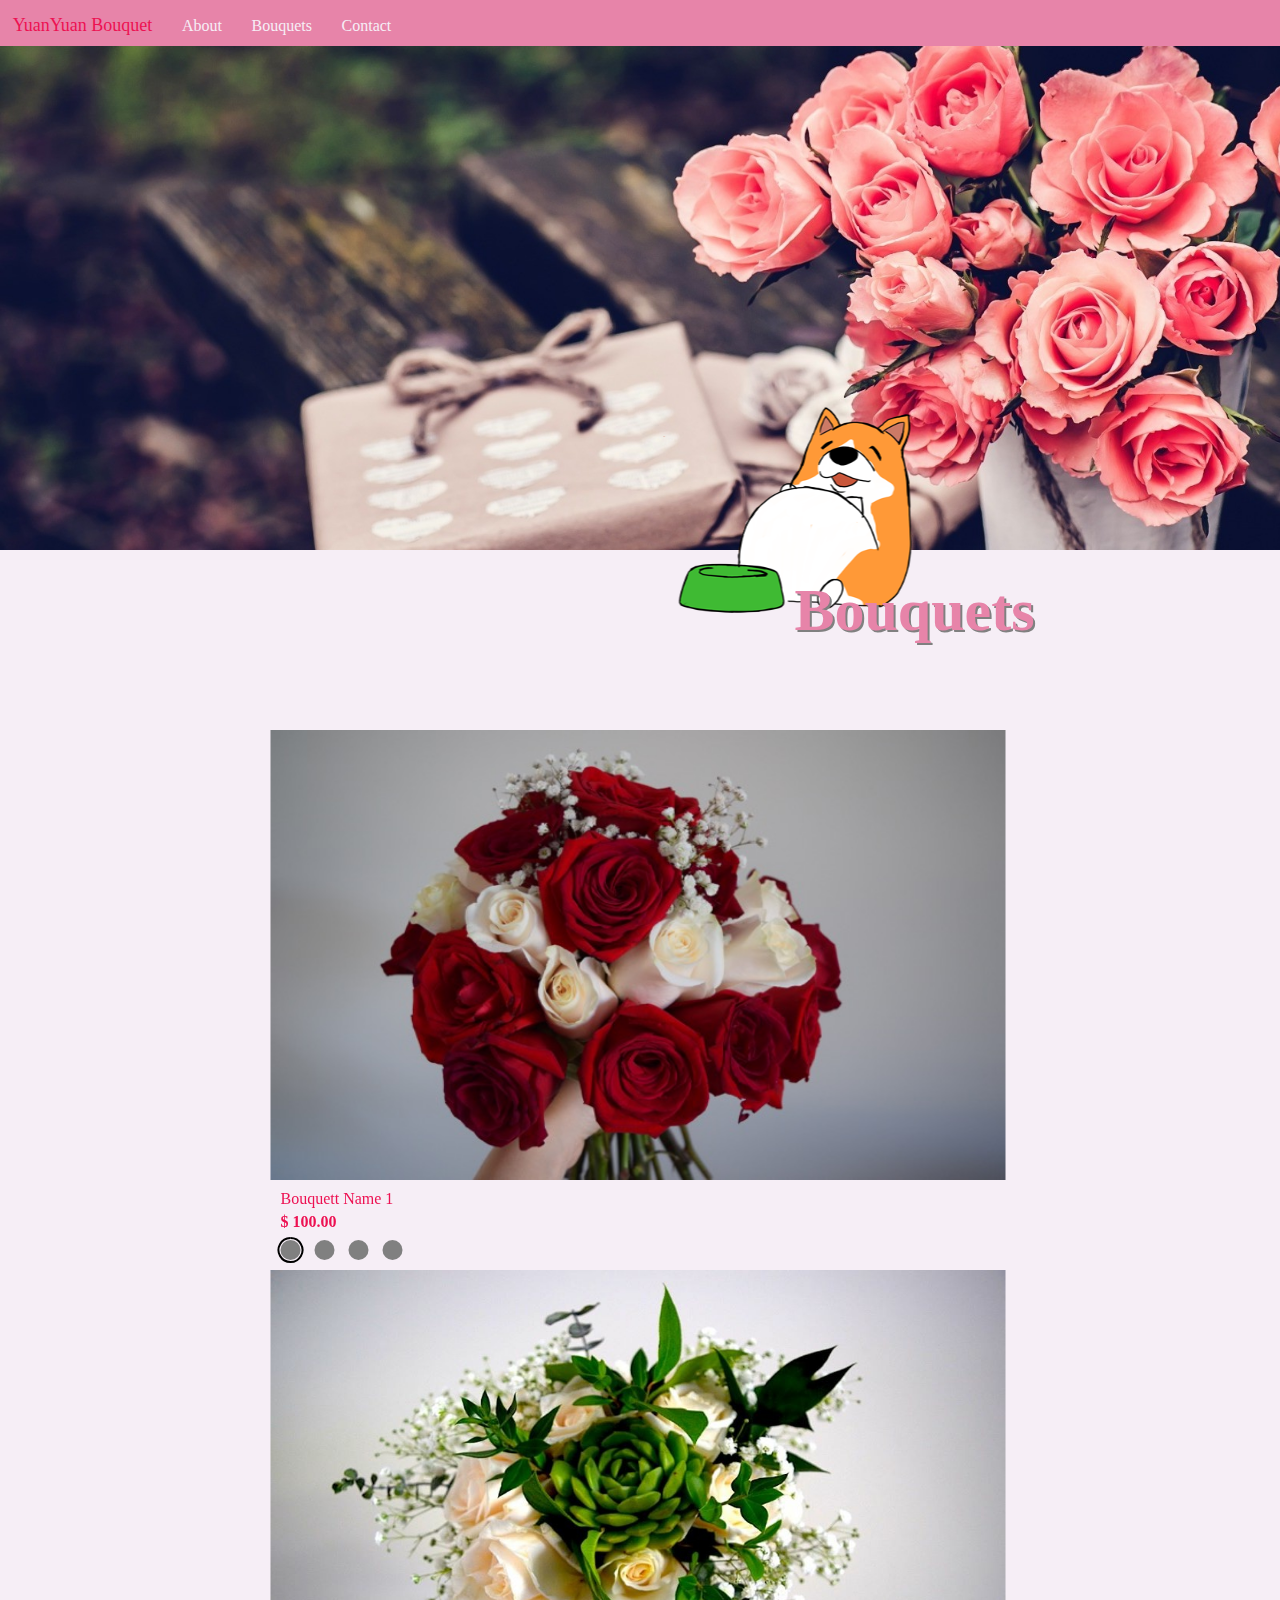
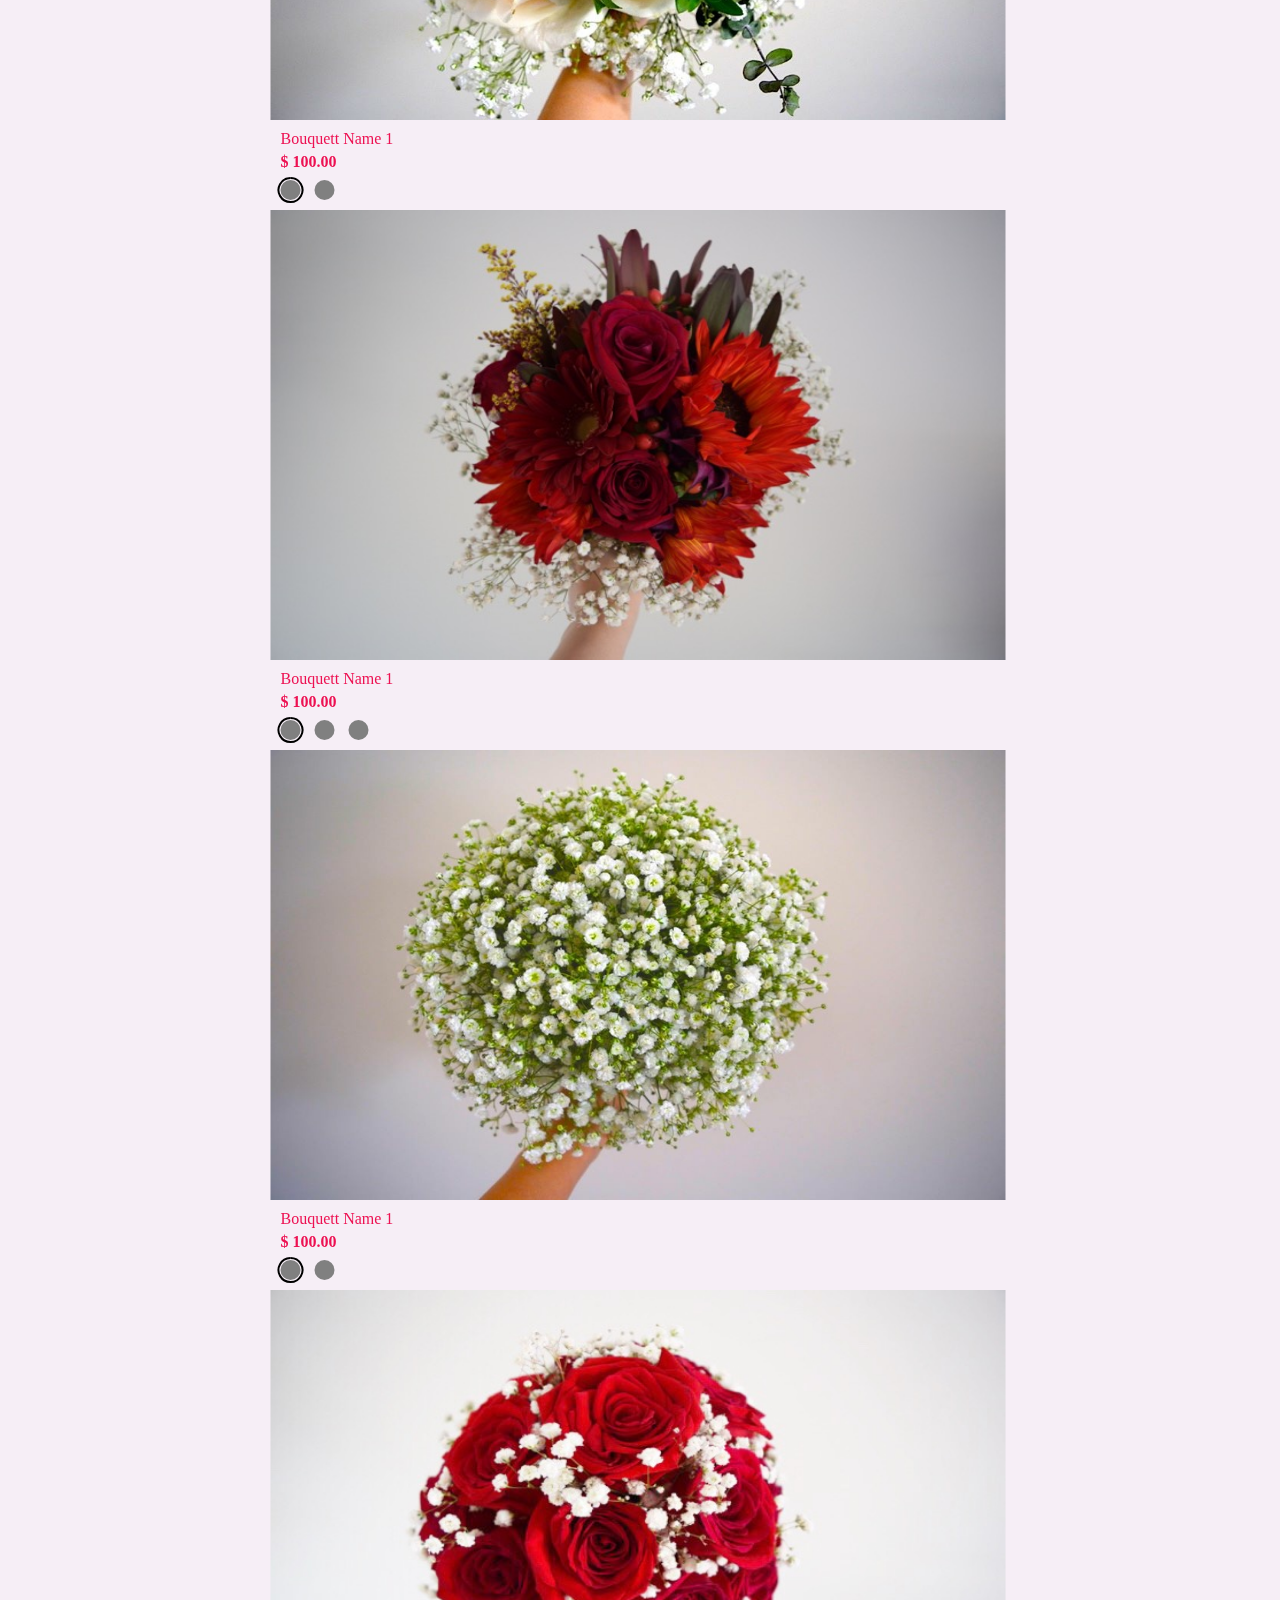
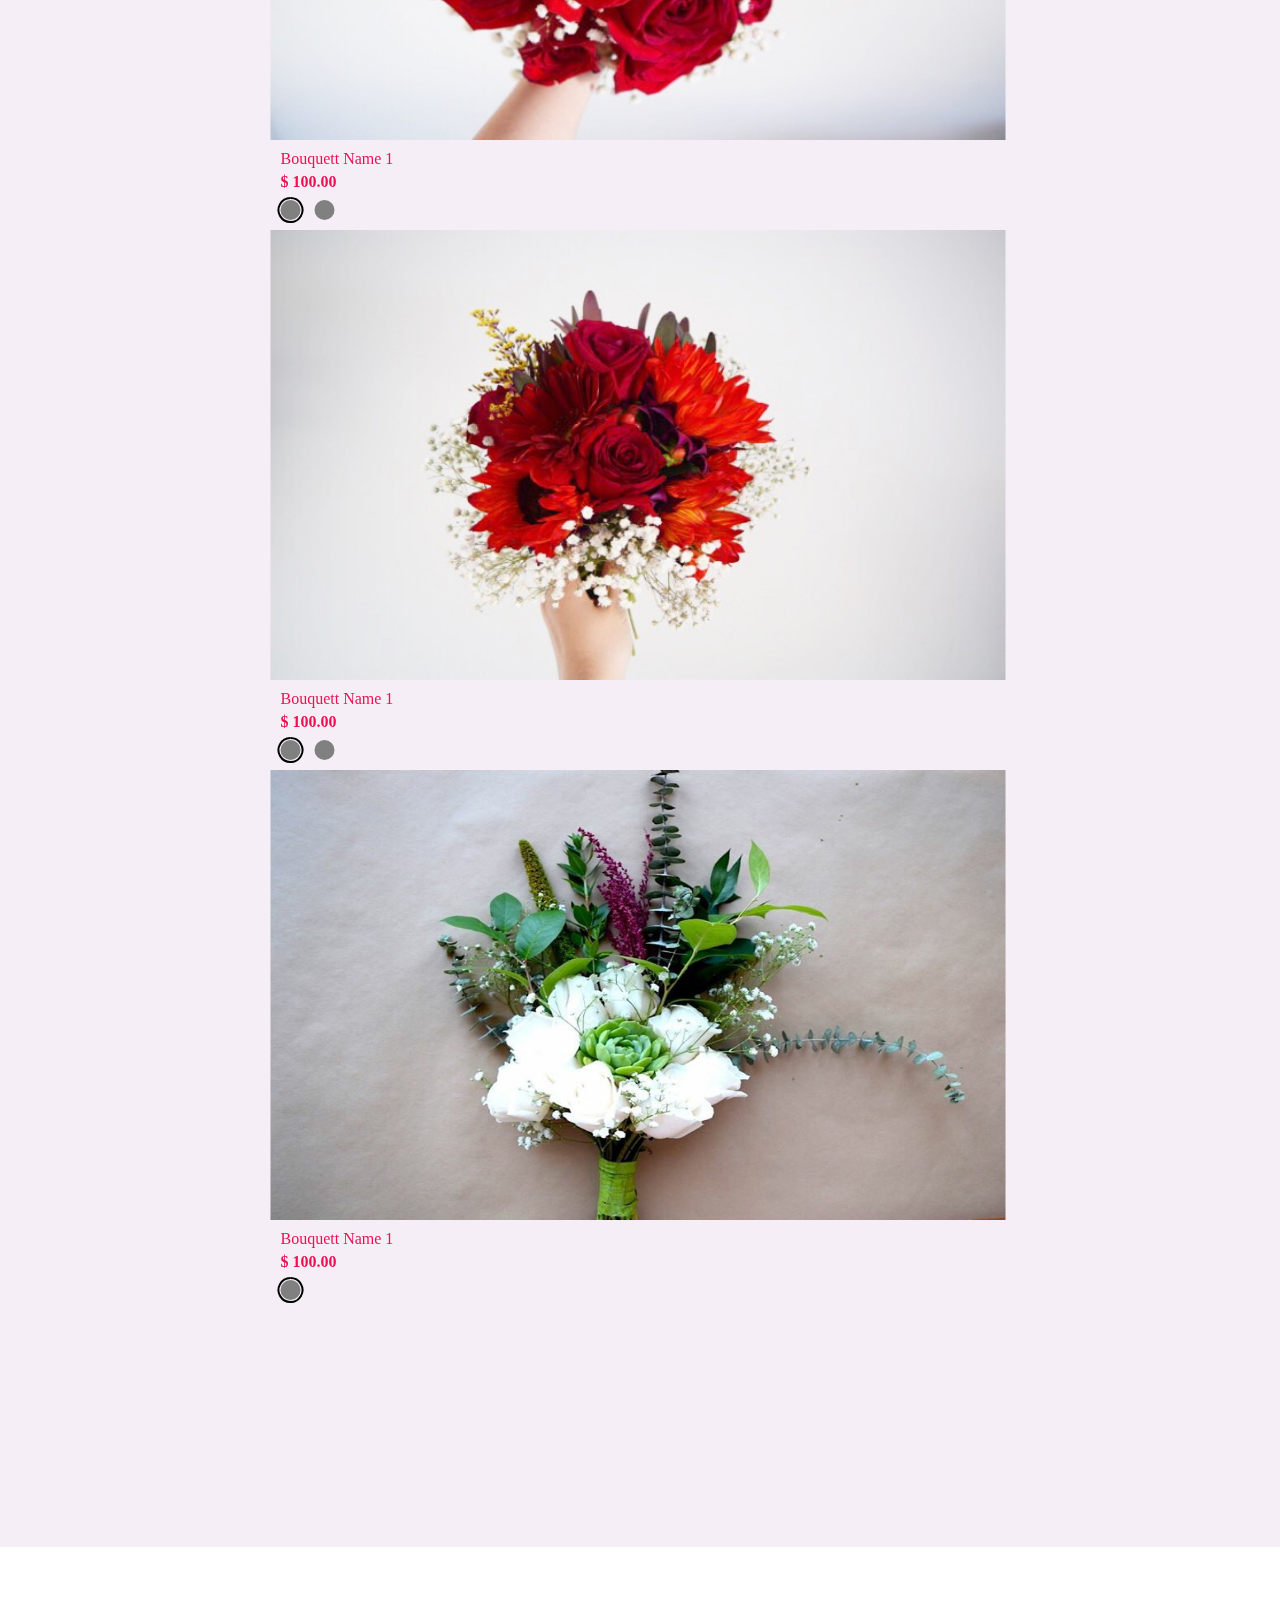
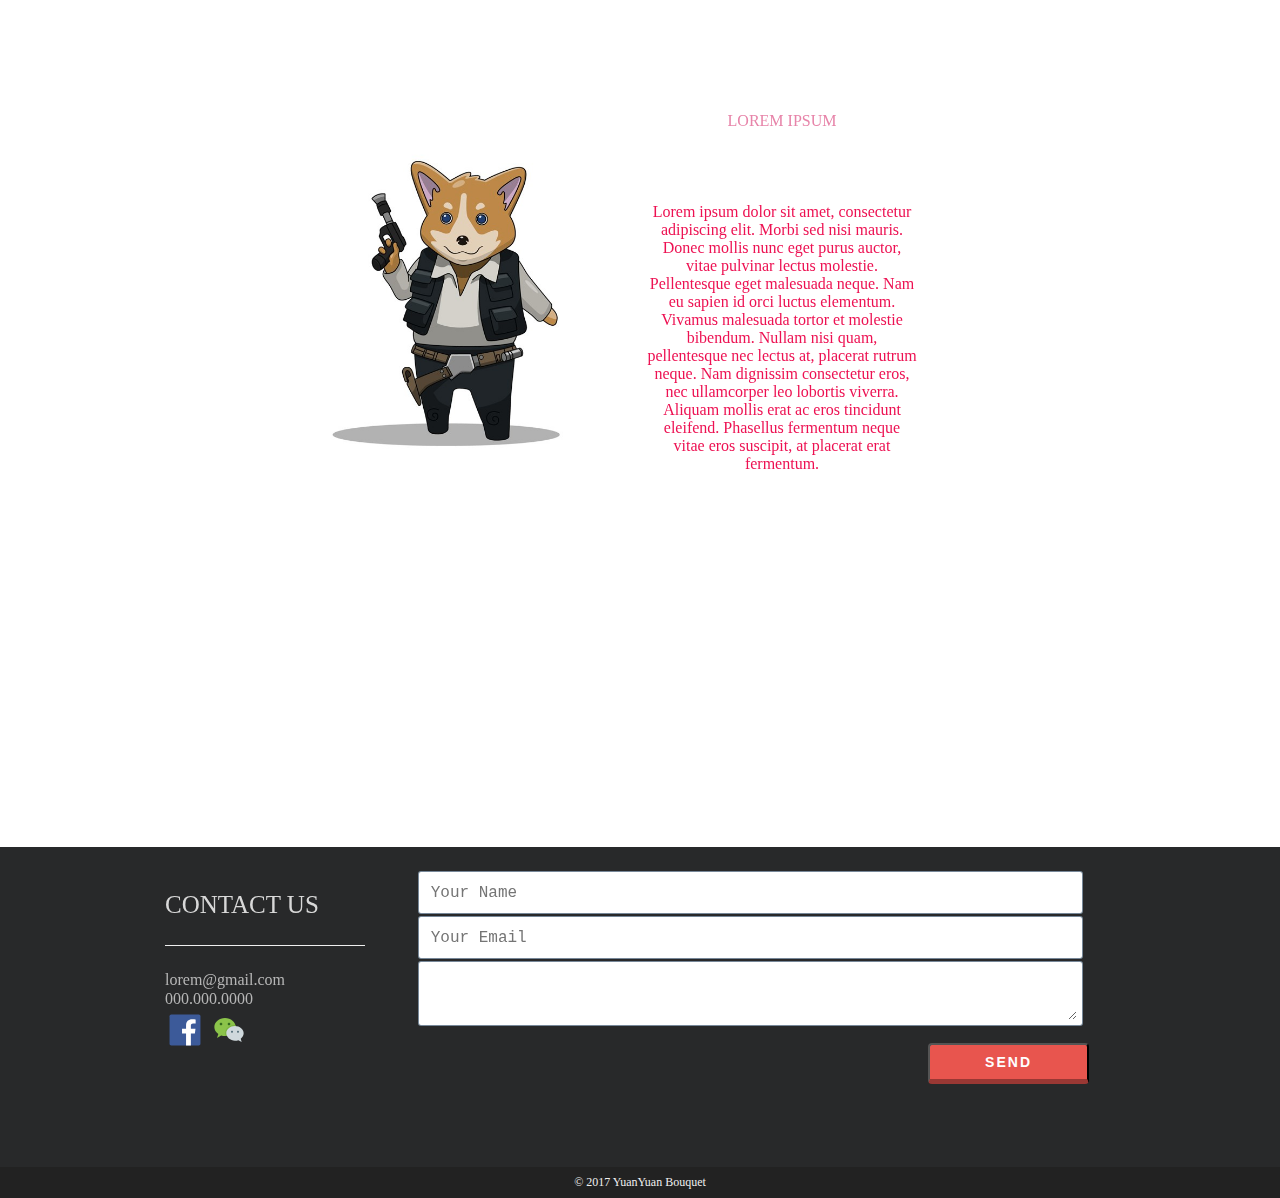
==== commit f9dc79aa: "update" ====
--- a/indexPage.html
+++ b/indexPage.html
@@ -20,13 +20,13 @@
   <div class='navBarContainer'>
     <div class='navBar noselect'>
       <div class='navItem navShopName'>
-        <a href="#mainPageContainer"><span></span>CorgiLand</a>
+        <a href="#mainPageContainer"><span></span>YuanYuan Bouquet</a>
       </div>
       <div class='navItem navListItem'>
         <a href="#aboutMeContainer"><span></span>About</a>
       </div>
       <div class='navItem navListItem'>
-        <a href="#inventorySection"><span></span>Corgies</a>
+        <a href="#inventorySection"><span></span>Bouquets</a>
       </div>
       <div class='navItem navListItem'>
         <a href="#contactUsSection"><span></span>Contact</a>
@@ -57,7 +57,7 @@
       font-family: cursive;
       text-align: right;'>
       <div style = 'display: inline-block; width: 120px; height: 120px'> <img src = 'corgi.png'></img> </div>
-      <div style = 'display: inline-block;'>Corgies</div>
+      <div style = 'display: inline-block;'>Bouquets</div>
     </div>
     <div class='inventoryContainer'>
       <div class='inventoryViewContainer'>
@@ -324,5 +324,5 @@
   </div>
 </div>
 </body>
-<div id="copyright">© 2017 Corgi Land</div>
+<div id="copyright">© 2017 YuanYuan Bouquet</div>
 </html>--- a/navBar/navBar.css
+++ b/navBar/navBar.css
@@ -4,26 +4,26 @@
 
 /* unvisited link */
 a:link {
-  color: #F5E6BA;
+  color: #F6EEF6;
 }
 
 .navShopName a:link, .navShopName a:hover{
   font-size: 18px;
-  color: #452806;
+  color: #ED1152;
 }
 
 /* visited link */
 .navListItem a:visited {
-  color: #F5E6BA;
+  color: #F6EEF6;
 }
 
 .navShopName a:visited {
-  color: #452806;
+  color: #ED1152;
 }
 
 /* mouse over link */
 .navListItem a:hover {
-  color: #452806;
+  color: #ED1152;
   text-shadow: 1px 1px grey;
 }
 
@@ -42,7 +42,7 @@
   top: 0px;
   padding-top: 15px;
   padding-bottom: 10px;
-  background: #BC5B10;
+  background: #E784A9;
 }
 
 .navBar{
--- a/indexPage.css
+++ b/indexPage.css
@@ -63,7 +63,7 @@
 .inventorySection {
   clear: both;
   height: 100%;
-  background: #F5E6BA;
+  background: #F6EEF6;
   position: relative;
   /*text-align: center;*/
 }
@@ -115,9 +115,9 @@
 }
 
 .text-color {
-  color: #452806;
+  color: #ED1152;
 }
 
 .title-color {
-  color: #BC5B10;
+  color: #E784A9;
 }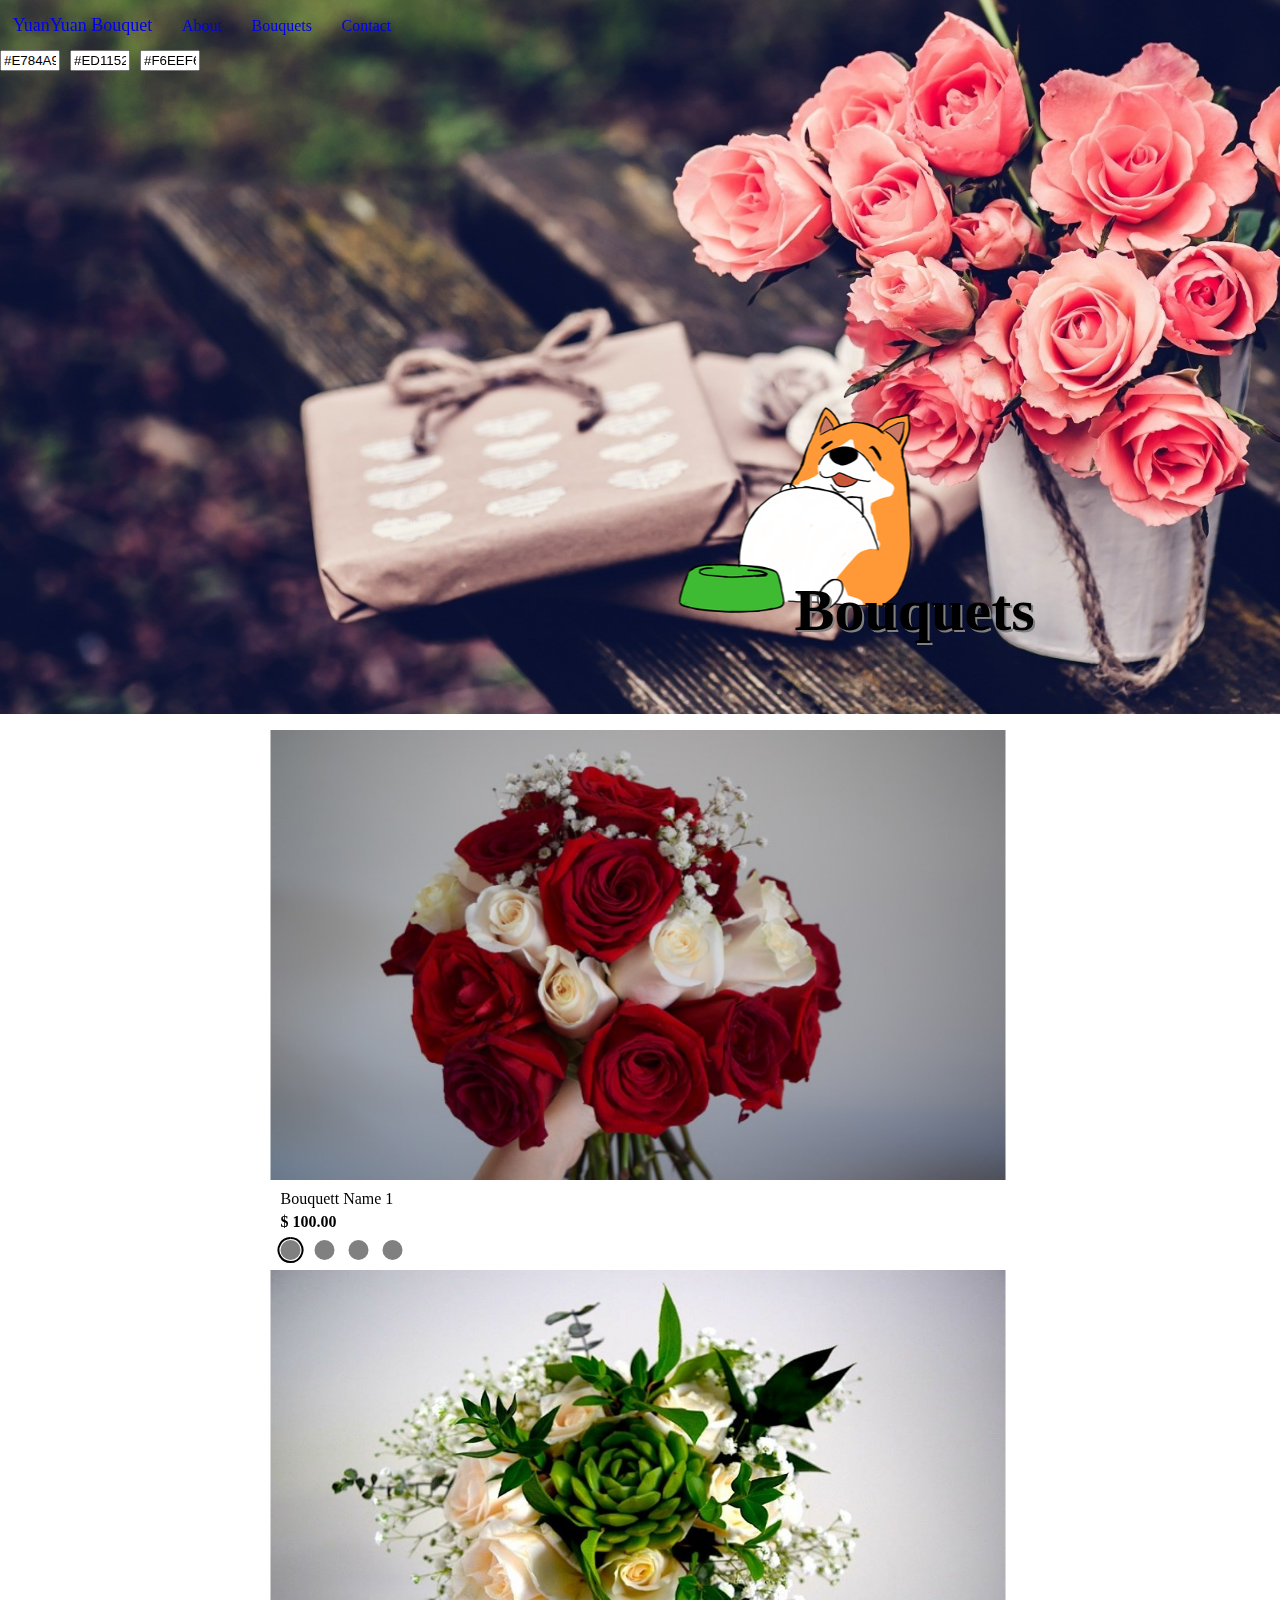
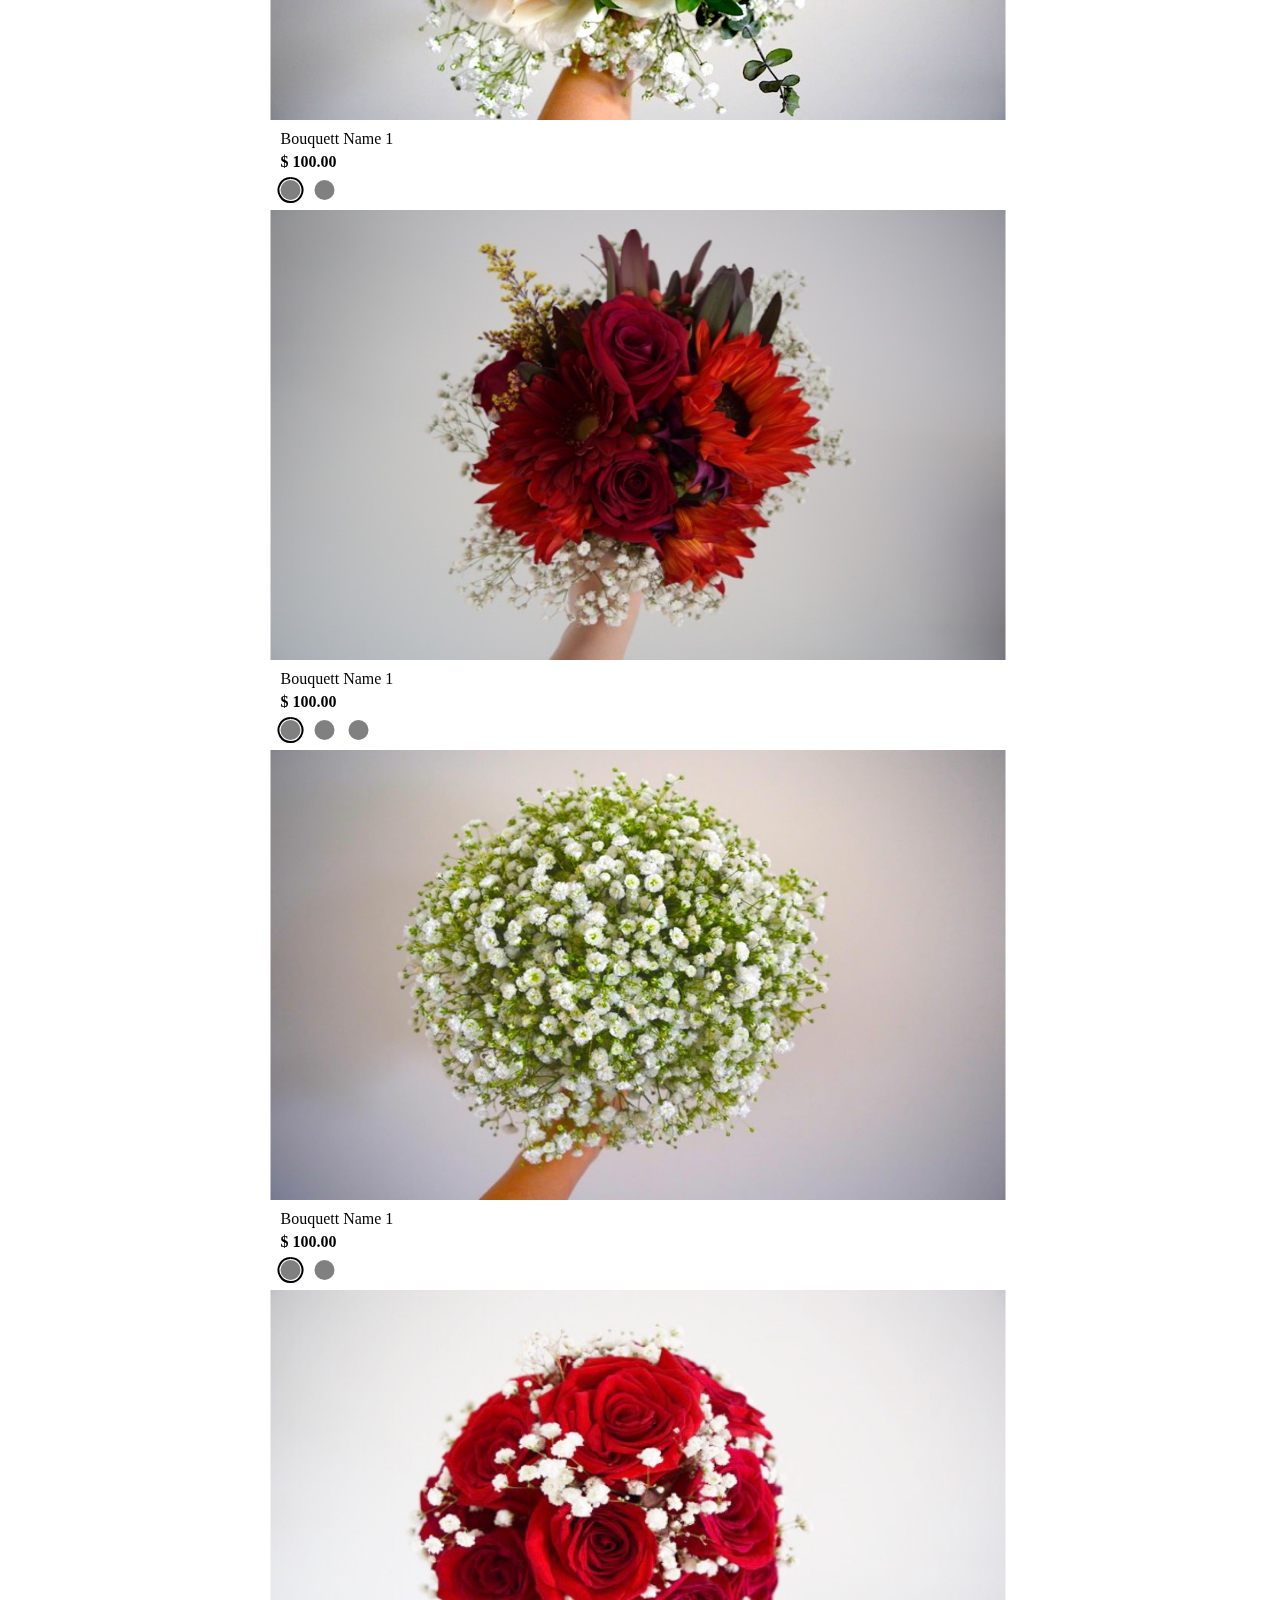
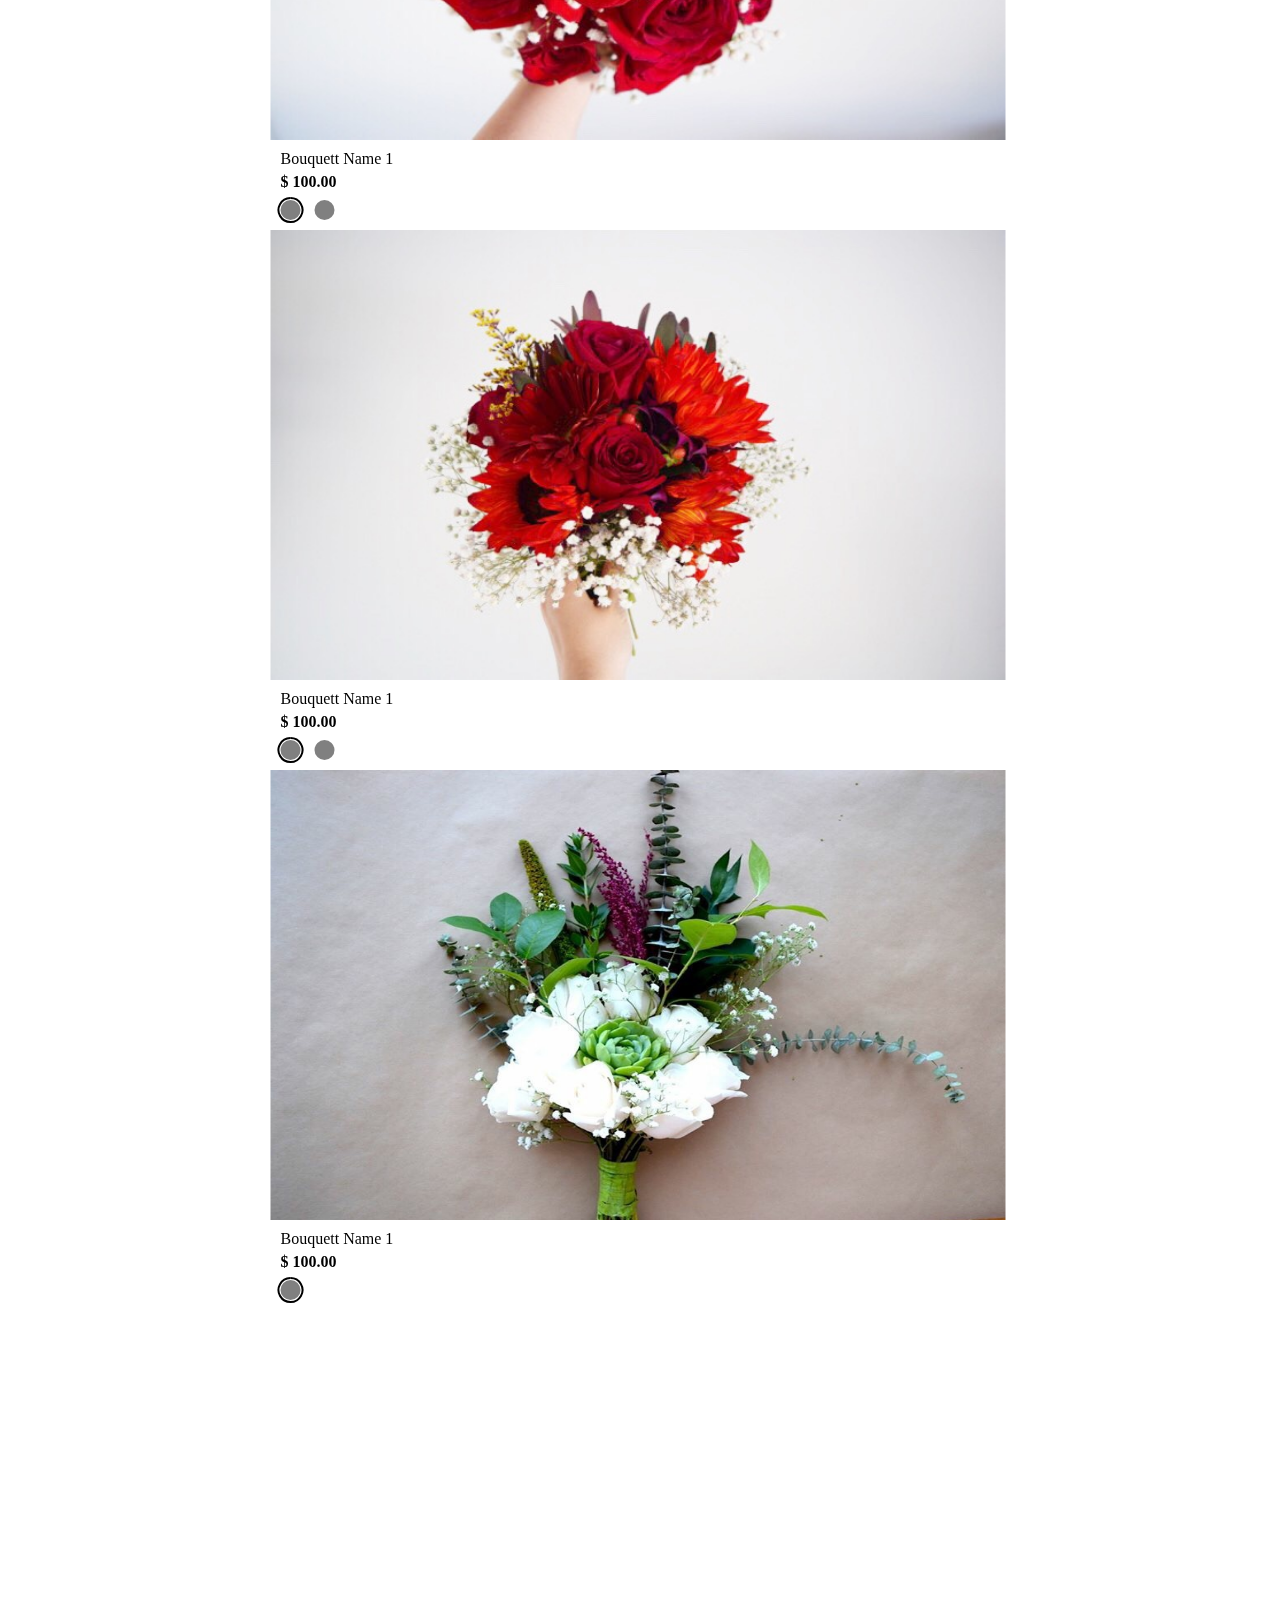
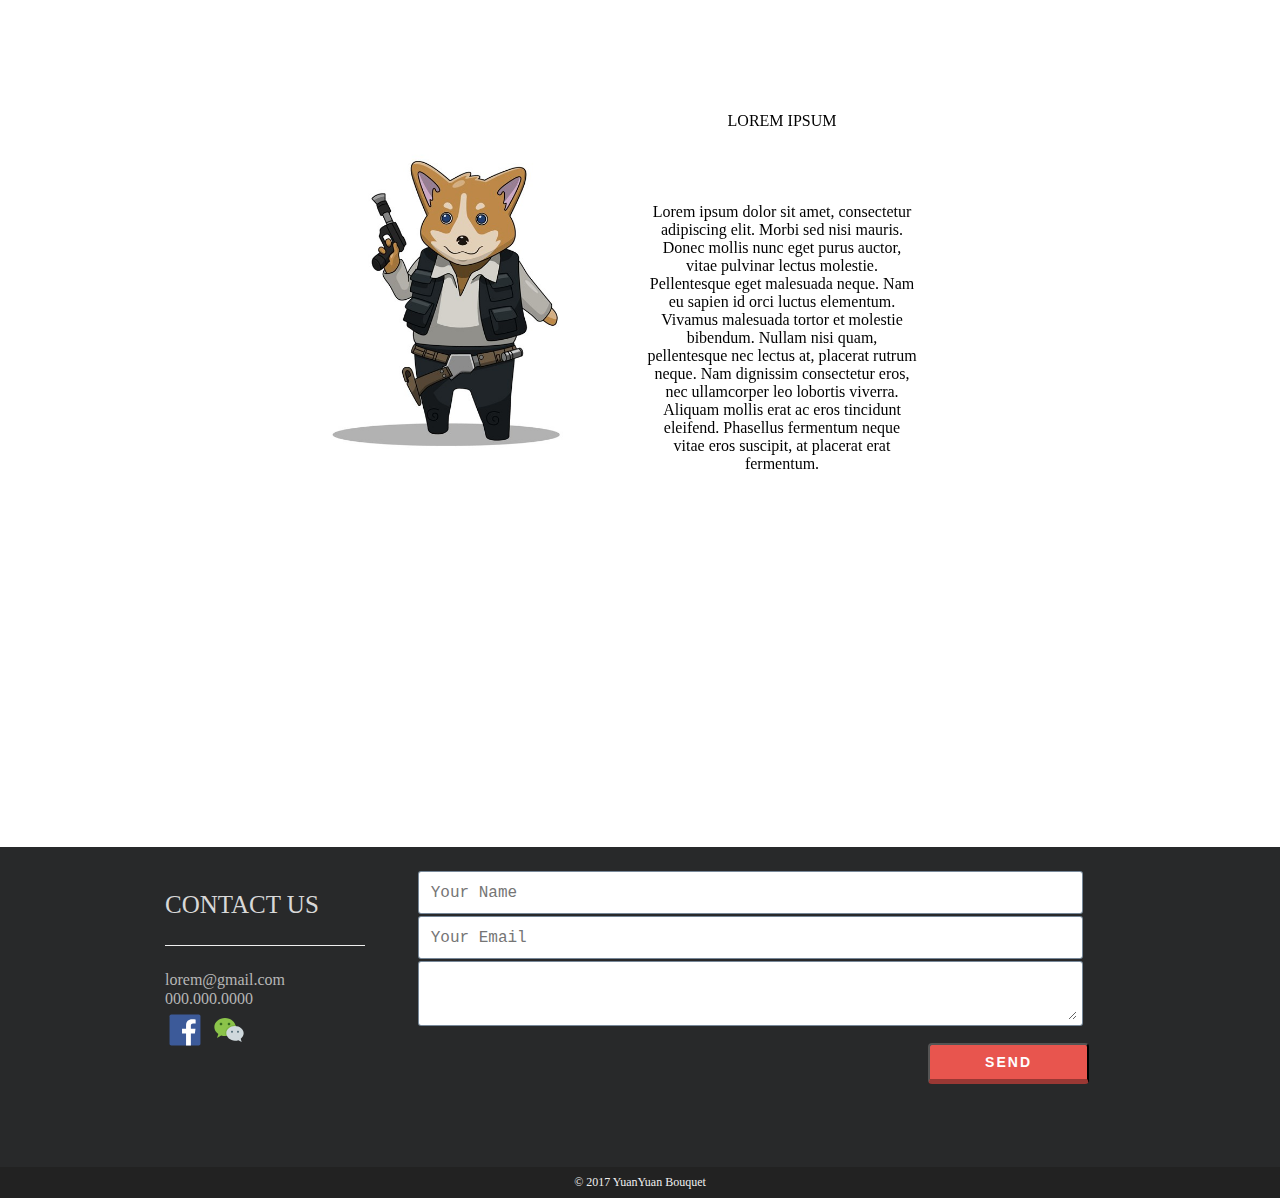
==== commit b6d0891d: "update" ====
--- a/indexPage.html
+++ b/indexPage.html
@@ -12,12 +12,15 @@
 <link rel="stylesheet" type="text/css" href="AboutMe/aboutMe.css">
 <link rel="stylesheet" type="text/css" href="joyInventoryContainer/inventoryContainer.css">
 <link rel="stylesheet" type="text/css" href="contactUs/contactUs.css">
+<!-- <link rel="stylesheet" type="text/css" href="colorTheme.css"> -->
 <head>
 </head>
 
 <body> 
 <div class = 'header'>
   <div class='navBarContainer'>
+    <div class='navBarBgOverlay title-bg-color hidden'>
+    </div>
     <div class='navBar noselect'>
       <div class='navItem navShopName'>
         <a href="#mainPageContainer"><span></span>YuanYuan Bouquet</a>
@@ -34,6 +37,9 @@
     </div>
   </div>
 </div>
+<input type="text" id="deep" value="#E784A9" style='position: absolute; top: 50px; width:60px'>
+<input type="text" id="neutral" value="#ED1152" style='position: absolute; top: 50px; width:60px; left:70px'>
+<input type="text" id="light" value="#F6EEF6" style='position: absolute; top: 50px; width:60px; left: 140px'>
 
 <div id = 'mainPageContainer'> </div>
 <div class = 'mainPageContainer'>
--- a/navBar/navBar.css
+++ b/navBar/navBar.css
@@ -4,26 +4,21 @@
 
 /* unvisited link */
 a:link {
-  color: #F6EEF6;
 }
 
 .navShopName a:link, .navShopName a:hover{
   font-size: 18px;
-  color: #ED1152;
 }
 
 /* visited link */
 .navListItem a:visited {
-  color: #F6EEF6;
 }
 
 .navShopName a:visited {
-  color: #ED1152;
 }
 
 /* mouse over link */
 .navListItem a:hover {
-  color: #ED1152;
   text-shadow: 1px 1px grey;
 }
 
@@ -42,7 +37,6 @@
   top: 0px;
   padding-top: 15px;
   padding-bottom: 10px;
-  background: #E784A9;
 }
 
 .navBar{
@@ -66,4 +60,11 @@
         -ms-user-select: none; /* Internet Explorer/Edge */
             user-select: none; /* Non-prefixed version, currently
                                   supported by Chrome and Opera */
+}
+
+.navBarBgOverlay {
+  width: 100%;
+  height: 47px;
+  position: absolute;
+  top: 0px;
 }--- a/indexPage.css
+++ b/indexPage.css
@@ -40,6 +40,7 @@
   /* horizontally align itself to the center*/
   display: inline-block;
   height: 750px;
+  z-index: -1;
 }
 
 @media screen and (max-width: 1600px){
@@ -63,7 +64,6 @@
 .inventorySection {
   clear: both;
   height: 100%;
-  background: #F6EEF6;
   position: relative;
   /*text-align: center;*/
 }
@@ -114,10 +114,10 @@
   width: 100%;
 }
 
-.text-color {
-  color: #ED1152;
+.hidden {
+  opacity: 0;
 }
 
-.title-color {
-  color: #E784A9;
+.transparent {
+  opacity: 0.5;
 }--- a/colorTheme.css
+++ b/colorTheme.css
@@ -0,0 +1,49 @@
+/*
+deep
+*/
+
+.title-color {
+  color: #E784A9;
+}
+
+.title-bg-color {
+  background: #E784A9;
+}
+
+/*
+light
+*/
+
+/* unvisited link */
+a:link {
+  color: #F6EEF6;
+}
+
+/* visited link */
+.navListItem a:visited {
+  color: #F6EEF6;
+}
+
+.inventorySection {
+  background: #F6EEF6;
+}
+
+/*
+neutral
+*/
+.text-color {
+  color: #ED1152;
+}
+
+.navShopName a:link, .navShopName a:hover{
+  color: #ED1152;
+}
+
+.navShopName a:visited {
+  color: #ED1152;
+}
+
+/* mouse over link */
+.navListItem a:hover {
+  color: #ED1152;
+}